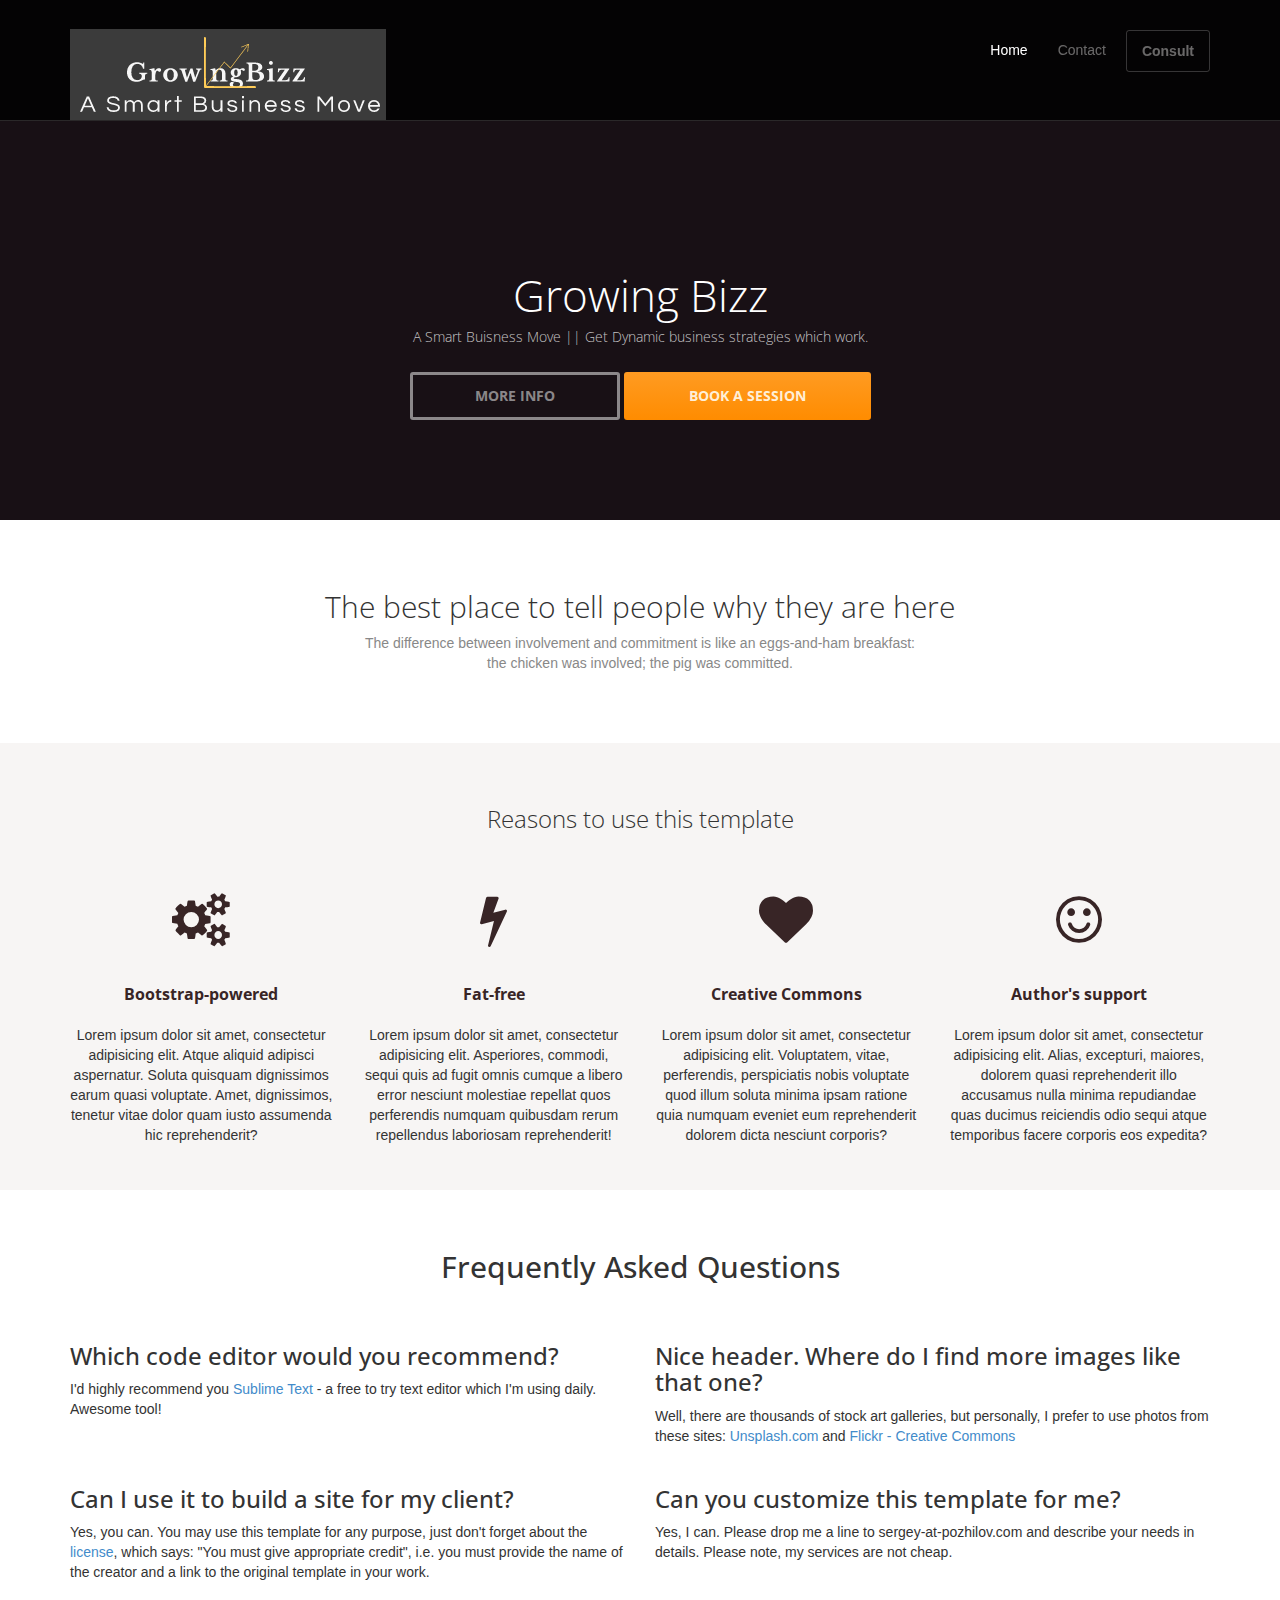
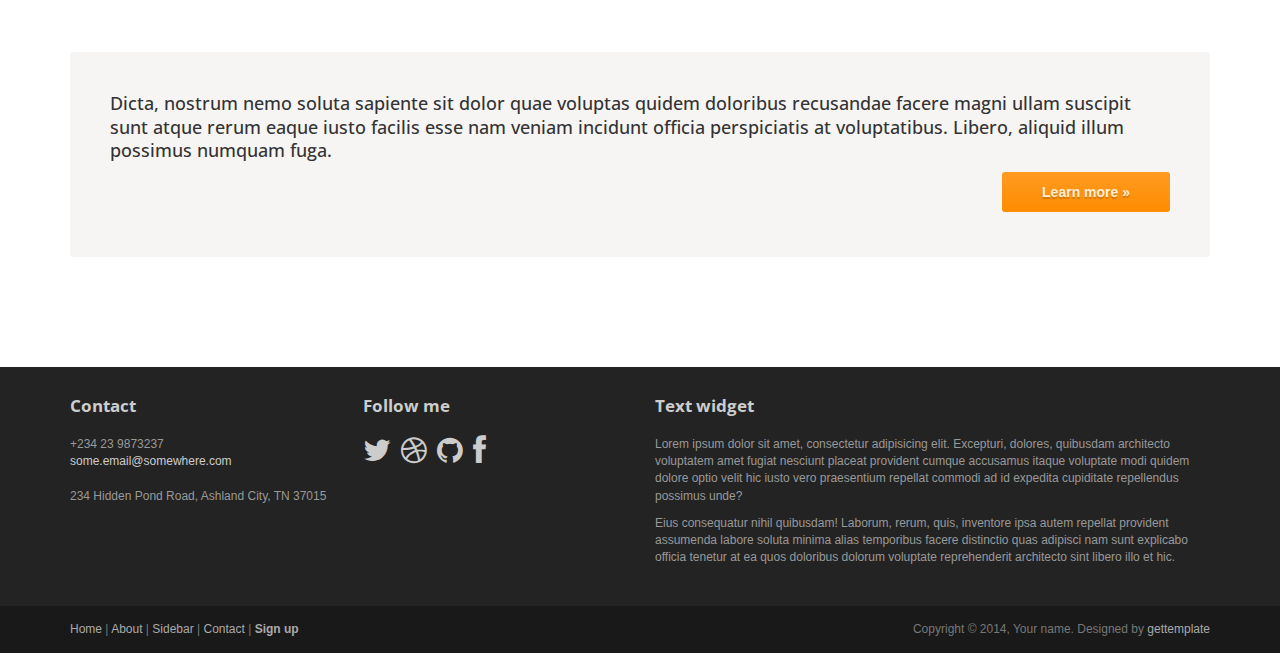
==== index.html @ 844bed7e "Update index.html" ====
<!DOCTYPE html>
<html lang="en">
<head>
	<meta http-equiv="Content-Type" content="text/html; charset=UTF-8" />
<meta name="viewport" content="width=device-width, initial-scale=1.0">
        <meta name="description" content="GrowingBizz is a dynamic developer of Business strategies
which work. Thoughtful integrated marketing and
communication are keys for sustainable business development.
Together with customers, we create a profitable business
based on competencies. We challenge companies to evolve
their strategy based on core values and adapt the new world
without letting loose the old one. We make companies more
flexible and we look for Blue Oceans.">
        <meta name="keywords" content="Supply chain management Kenya,
Product development Nairobi,
Change management Africa,
Business strategy Professionals,
 Marketing Strategy in Capetown,
Business Coaching Consultants ,
Business Communication Professionals,
Interim management Strategies,
Business development teams in Africa,
Organisation development in South Africa,
Mission and Vision development,">
        <meta name="author" content="CaptainTeknics Inc">
        <link rel="icon" href="images/favicon.png"/>

<title>GrowingBizz || Business Development and Change Management</title>
	
	<link rel="stylesheet" media="screen" href="http://fonts.googleapis.com/css?family=Open+Sans:300,400,700">
	<link rel="stylesheet" href="assets/css/bootstrap.min.css">
	<link rel="stylesheet" href="assets/css/font-awesome.min.css">

	<!-- Custom styles for our template -->
	<link rel="stylesheet" href="assets/css/bootstrap-theme.css" media="screen" >
	<link rel="stylesheet" href="assets/css/main.css">

	<!-- HTML5 shim and Respond.js IE8 support of HTML5 elements and media queries -->
	<!--[if lt IE 9]>
	<script src="assets/js/html5shiv.js"></script>
	<script src="assets/js/respond.min.js"></script>
	<![endif]-->
</head>

<body class="home">
	<!-- Fixed navbar -->
	<div class="navbar navbar-inverse navbar-fixed-top headroom" >
		<div class="container">
			<div class="navbar-header">
				<!-- Button for smallest screens -->
				<button type="button" class="navbar-toggle" data-toggle="collapse" data-target=".navbar-collapse"><span class="icon-bar"></span> <span class="icon-bar"></span> <span class="icon-bar"></span> </button>
				<a class="navbar-brand" href="index.html"><img src="assets/images/logo.png" alt="Progressus HTML5 template"></a>
			</div>
			<div class="navbar-collapse collapse">
				<ul class="nav navbar-nav pull-right">
					<li class="active"><a href="#">Home</a></li>
					
					<li><a href="https://api.whatsapp.com/send?phone=254715560734&text=I%27m%20interested%20in%20your%20Business%20Developement%20Services%20-Regards%20Entrepreneur" target="_blank">Contact</a></li>
					<li><a class="btn" href="https://forms.gle/6HQepUvdvnq4Joo47" target="_blank">Consult</a></li>
				</ul>
			</div><!--/.nav-collapse -->
		</div>
	</div> 
	<!-- /.navbar -->

	<!-- Header -->
	<header id="head">
		<div class="container">
			<div class="row">
				<h1 class="lead">Growing Bizz</h1>
				<p class="tagline">A Smart Buisness Move || Get Dynamic business strategies
which work.</p>
				<p><a  id="about" class="btn btn-default btn-lg" role="button">MORE INFO</a> <a class="btn btn-action btn-lg" role="button" href="https://api.whatsapp.com/send?phone=254715560734&text=I%27m%20interested%20in%20your%20Business%20Developement%20Services%20-Regards%20Entrepreneur" target="_blank">BOOK A SESSION</a></p>
			</div>
		</div>
	</header>
	<!-- /Header -->

	<!-- Intro -->
	<div class="container text-center">
		<br> <br>
		<h2 class="thin">The best place to tell people why they are here</h2>
		<p class="text-muted">
			The difference between involvement and commitment is like an eggs-and-ham breakfast:<br> 
			the chicken was involved; the pig was committed.
		</p>
	</div>
	<!-- /Intro-->
		
	<!-- Highlights - jumbotron -->
	<div class="jumbotron top-space">
		<div class="container">
			
			<h3 class="text-center thin">Reasons to use this template</h3>
			
			<div class="row">
				<div class="col-md-3 col-sm-6 highlight">
					<div class="h-caption"><h4><i class="fa fa-cogs fa-5"></i>Bootstrap-powered</h4></div>
					<div class="h-body text-center">
						<p>Lorem ipsum dolor sit amet, consectetur adipisicing elit. Atque aliquid adipisci aspernatur. Soluta quisquam dignissimos earum quasi voluptate. Amet, dignissimos, tenetur vitae dolor quam iusto assumenda hic reprehenderit?</p>
					</div>
				</div>
				<div class="col-md-3 col-sm-6 highlight">
					<div class="h-caption"><h4><i class="fa fa-flash fa-5"></i>Fat-free</h4></div>
					<div class="h-body text-center">
						<p>Lorem ipsum dolor sit amet, consectetur adipisicing elit. Asperiores, commodi, sequi quis ad fugit omnis cumque a libero error nesciunt molestiae repellat quos perferendis numquam quibusdam rerum repellendus laboriosam reprehenderit! </p>
					</div>
				</div>
				<div class="col-md-3 col-sm-6 highlight">
					<div class="h-caption"><h4><i class="fa fa-heart fa-5"></i>Creative Commons</h4></div>
					<div class="h-body text-center">
						<p>Lorem ipsum dolor sit amet, consectetur adipisicing elit. Voluptatem, vitae, perferendis, perspiciatis nobis voluptate quod illum soluta minima ipsam ratione quia numquam eveniet eum reprehenderit dolorem dicta nesciunt corporis?</p>
					</div>
				</div>
				<div class="col-md-3 col-sm-6 highlight">
					<div class="h-caption"><h4><i class="fa fa-smile-o fa-5"></i>Author's support</h4></div>
					<div class="h-body text-center">
						<p>Lorem ipsum dolor sit amet, consectetur adipisicing elit. Alias, excepturi, maiores, dolorem quasi reprehenderit illo accusamus nulla minima repudiandae quas ducimus reiciendis odio sequi atque temporibus facere corporis eos expedita? </p>
					</div>
				</div>
			</div> <!-- /row  -->
		
		</div>
	</div>
	<!-- /Highlights -->

	<!-- container -->
	<div class="container">

		<h2 class="text-center top-space">Frequently Asked Questions</h2>
		<br>

		<div class="row">
			<div class="col-sm-6">
				<h3>Which code editor would you recommend?</h3>
				<p>I'd highly recommend you <a href="http://www.sublimetext.com/">Sublime Text</a> - a free to try text editor which I'm using daily. Awesome tool!</p>
			</div>
			<div class="col-sm-6">
				<h3>Nice header. Where do I find more images like that one?</h3>
				<p>
					Well, there are thousands of stock art galleries, but personally, 
					I prefer to use photos from these sites: <a href="http://unsplash.com">Unsplash.com</a> 
					and <a href="http://www.flickr.com/creativecommons/by-2.0/tags/">Flickr - Creative Commons</a></p>
			</div>
		</div> <!-- /row -->

		<div class="row">
			<div class="col-sm-6">
				<h3>Can I use it to build a site for my client?</h3>
				<p>
					Yes, you can. You may use this template for any purpose, just don't forget about the <a href="http://creativecommons.org/licenses/by/3.0/">license</a>, 
					which says: "You must give appropriate credit", i.e. you must provide the name of the creator and a link to the original template in your work. 
				</p>
			</div>
			<div class="col-sm-6">
				<h3>Can you customize this template for me?</h3>
				<p>Yes, I can. Please drop me a line to sergey-at-pozhilov.com and describe your needs in details. Please note, my services are not cheap.</p>
			</div>
		</div> <!-- /row -->

		<div class="jumbotron top-space">
			<h4>Dicta, nostrum nemo soluta sapiente sit dolor quae voluptas quidem doloribus recusandae facere magni ullam suscipit sunt atque rerum eaque iusto facilis esse nam veniam incidunt officia perspiciatis at voluptatibus. Libero, aliquid illum possimus numquam fuga.</h4>
     		<p class="text-right"><a class="btn btn-primary btn-large">Learn more »</a></p>
  		</div>

</div>	<!-- /container -->
	
	<!-- Social links. @TODO: replace by link/instructions in template -->
	<section id="social">
		<div class="container">
			<div class="wrapper clearfix">
				<!-- AddThis Button BEGIN -->
				<div class="addthis_toolbox addthis_default_style">
				<a class="addthis_button_facebook_like" fb:like:layout="button_count"></a>
				<a class="addthis_button_tweet"></a>
				<a class="addthis_button_linkedin_counter"></a>
				<a class="addthis_button_google_plusone" g:plusone:size="medium"></a>
				</div>
				<!-- AddThis Button END -->
			</div>
		</div>
	</section>
	<!-- /social links -->


	<footer id="footer" class="top-space">

		<div class="footer1">
			<div class="container">
				<div class="row">
					
					<div class="col-md-3 widget">
						<h3 class="widget-title">Contact</h3>
						<div class="widget-body">
							<p>+234 23 9873237<br>
								<a href="mailto:#">some.email@somewhere.com</a><br>
								<br>
								234 Hidden Pond Road, Ashland City, TN 37015
							</p>	
						</div>
					</div>

					<div class="col-md-3 widget">
						<h3 class="widget-title">Follow me</h3>
						<div class="widget-body">
							<p class="follow-me-icons">
								<a href=""><i class="fa fa-twitter fa-2"></i></a>
								<a href=""><i class="fa fa-dribbble fa-2"></i></a>
								<a href=""><i class="fa fa-github fa-2"></i></a>
								<a href=""><i class="fa fa-facebook fa-2"></i></a>
							</p>	
						</div>
					</div>

					<div class="col-md-6 widget">
						<h3 class="widget-title">Text widget</h3>
						<div class="widget-body">
							<p>Lorem ipsum dolor sit amet, consectetur adipisicing elit. Excepturi, dolores, quibusdam architecto voluptatem amet fugiat nesciunt placeat provident cumque accusamus itaque voluptate modi quidem dolore optio velit hic iusto vero praesentium repellat commodi ad id expedita cupiditate repellendus possimus unde?</p>
							<p>Eius consequatur nihil quibusdam! Laborum, rerum, quis, inventore ipsa autem repellat provident assumenda labore soluta minima alias temporibus facere distinctio quas adipisci nam sunt explicabo officia tenetur at ea quos doloribus dolorum voluptate reprehenderit architecto sint libero illo et hic.</p>
						</div>
					</div>

				</div> <!-- /row of widgets -->
			</div>
		</div>

		<div class="footer2">
			<div class="container">
				<div class="row">
					
					<div class="col-md-6 widget">
						<div class="widget-body">
							<p class="simplenav">
								<a href="#">Home</a> | 
								<a href="about.html">About</a> |
								<a href="sidebar-right.html">Sidebar</a> |
								<a href="contact.html">Contact</a> |
								<b><a href="signup.html">Sign up</a></b>
							</p>
						</div>
					</div>

					<div class="col-md-6 widget">
						<div class="widget-body">
							<p class="text-right">
								Copyright &copy; 2014, Your name. Designed by <a href="http://gettemplate.com/" rel="designer">gettemplate</a> 
							</p>
						</div>
					</div>

				</div> <!-- /row of widgets -->
			</div>
		</div>

	</footer>	
		




	<!-- JavaScript libs are placed at the end of the document so the pages load faster -->
	<script src="http://ajax.googleapis.com/ajax/libs/jquery/1.10.2/jquery.min.js"></script>
	<script src="http://netdna.bootstrapcdn.com/bootstrap/3.0.0/js/bootstrap.min.js"></script>
	<script src="assets/js/headroom.min.js"></script>
	<script src="assets/js/jQuery.headroom.min.js"></script>
	<script src="assets/js/template.js"></script>
</body>
</html>
---- assets/css/main.css ----
/* Header */
#head { background:#181015 url( ../images/bg_header.jpg) no-repeat; background-size: cover; min-height:520px; text-align: center; padding-top:240px; color:white; font-family:"Open sans", Helvetica, Arial; font-weight:300; }
#head.secondary { height:100px; min-height: 100px; padding-top:0px; }
	#head .lead { font-family:"Open sans", Helvetica, Arial; font-size:44px; margin-bottom:6px; color:white; line-height:1.15em; } 
	#head .tagline { color:rgba(255,255,255,0.75); margin-bottom:25px; }
		#head .tagline a { color:#fff; } 
	#head .btn { margin-bottom:10px;}
	#head .btn-default { text-shadow: none; background:transparent; color:rgba(255,255,255,.5); -webkit-box-shadow:inset 0px 0px 0px 3px rgba(255,255,255,.5); -moz-box-shadow:inset 0px 0px 0px 3px rgba(255,255,255,.5); box-shadow:inset 0px 0px 0px 3px rgba(255,255,255,.5); background: transparent; }
		#head .btn-default:hover,
		#head .btn-default:focus { color:rgba(255,255,255,.8); -webkit-box-shadow:inset 0px 0px 0px 3px rgba(255,255,255,.8); -moz-box-shadow:inset 0px 0px 0px 3px rgba(255,255,255,.8); box-shadow:inset 0px 0px 0px 3px rgba(255,255,255,.8); background: transparent; }
		#head .btn-default:active, 
		#head .btn-default.active { color:#fff; -webkit-box-shadow:inset 0px 0px 0px 3px #fff; -moz-box-shadow:inset 0px 0px 0px 3px #fff; box-shadow:inset 0px 0px 0px 3px #fff; background: transparent; }

@media (max-width: 767px) {
	#head { min-height:420px; padding-top:160px; }
	#head .lead { font-size: 34px; }
}


/* Autohide navbar */
.slideUp { top:-100px; }
.headroom { -webkit-transition: all 0.4s ease-out; -moz-transition: all 0.4s ease-out; -o-transition: all 0.4s ease-out; transition: all 0.4s ease-out; }


/* Highlights (in jumbotron in most cases) */
.highlight { margin-top:40px; }
	.h-caption { text-align: center; } 
	.h-caption i { display:block; font-size: 54px; color:#382526; margin-bottom:36px; }
	.h-caption h4 { color:#382526; font-size: 16px; font-weight: bold; margin-bottom:20px; }
	.h-body { }


/* Typography */
h1, h2, h3, h4, h5, h6 { font-family:"Open sans", Helvetica, Arial; }
h1, .h1, h2, .h2, h3, .h3 { margin-top:30px; } 
blockquote { font-style: italic; font-family: Georgia; color:#999; margin:30px 0 30px; }
label { color: #777; }
.thin { font-weight:300; }
.page-title { margin-top:20px; font-weight:300; }
.text-muted { color:#888; }
.breadcrumb { background:none; padding:0; margin:30px 0 0px 0; }
ul.list-spaces li{ margin-bottom:10px; }

/* Helpers */
.container-full { margin: 0 auto; width: 100%; }
.top-space { margin-top: 60px; }
.top-margin { margin-top:20px; }

img { max-width:100%; }
img.pull-right { margin-left: 10px; }
img.pull-left { margin-right: 10px; }
#map { width:100%; height:280px; }
#social { margin-top:50px; margin-bottom:50px; }
	#social .wrapper { width:340px; margin:0 auto; }

/* Main content block */
.maincontent { }

/* Sidebars */
.sidebar { padding-top:36px; padding-bottom:30px; }
	.sidebar .widget { margin-bottom:20px; }
	.sidebar h1, .sidebar .h1, .sidebar h2, .sidebar .h2, .sidebar h3, .sidebar .h3 { margin-top:20px; } 

/* Footer */
.footer1 { background: #232323; padding: 30px 0 0 0; font-size: 12px; color: #999; }
	.footer1 a { color: #ccc; }
		.footer1 a:hover {color: #fff; }
	.footer1 .widget { margin-bottom:30px; }		
	.footer1 .widget-title { font-size: 17px; font-weight: bold; color: #ccc; margin: 0 0 20px; }
	.footer1 .entry-meta { border-top: 1px solid #ccc; border-bottom: 1px solid #ccc; margin: 0 0 35px 0; padding: 2px 0; color: #888888; font-size: 12px; font-size: 0.75rem; }
		.footer1 .entry-meta a { color: #333333; }
		.footer1 .entry-meta .meta-in { border-top: 1px solid #ccc; border-bottom: 1px solid #ccc; padding: 10px 0; }
	.follow-me-icons { font-size:30px; }		
		.follow-me-icons i { float:left; margin:0 10px 0 0; }		

.footer2 { background: #191919; padding: 15px 0; color: #777; font-size: 12px; }
	.footer2 a { color: #aaa; }
		.footer2 a:hover { color: #fff; }
		.footer2 p { margin: 0; }

	.widget-simplenav { margin-left:-5px; }		
	.widget-simplenav a{ margin:0 5px; }
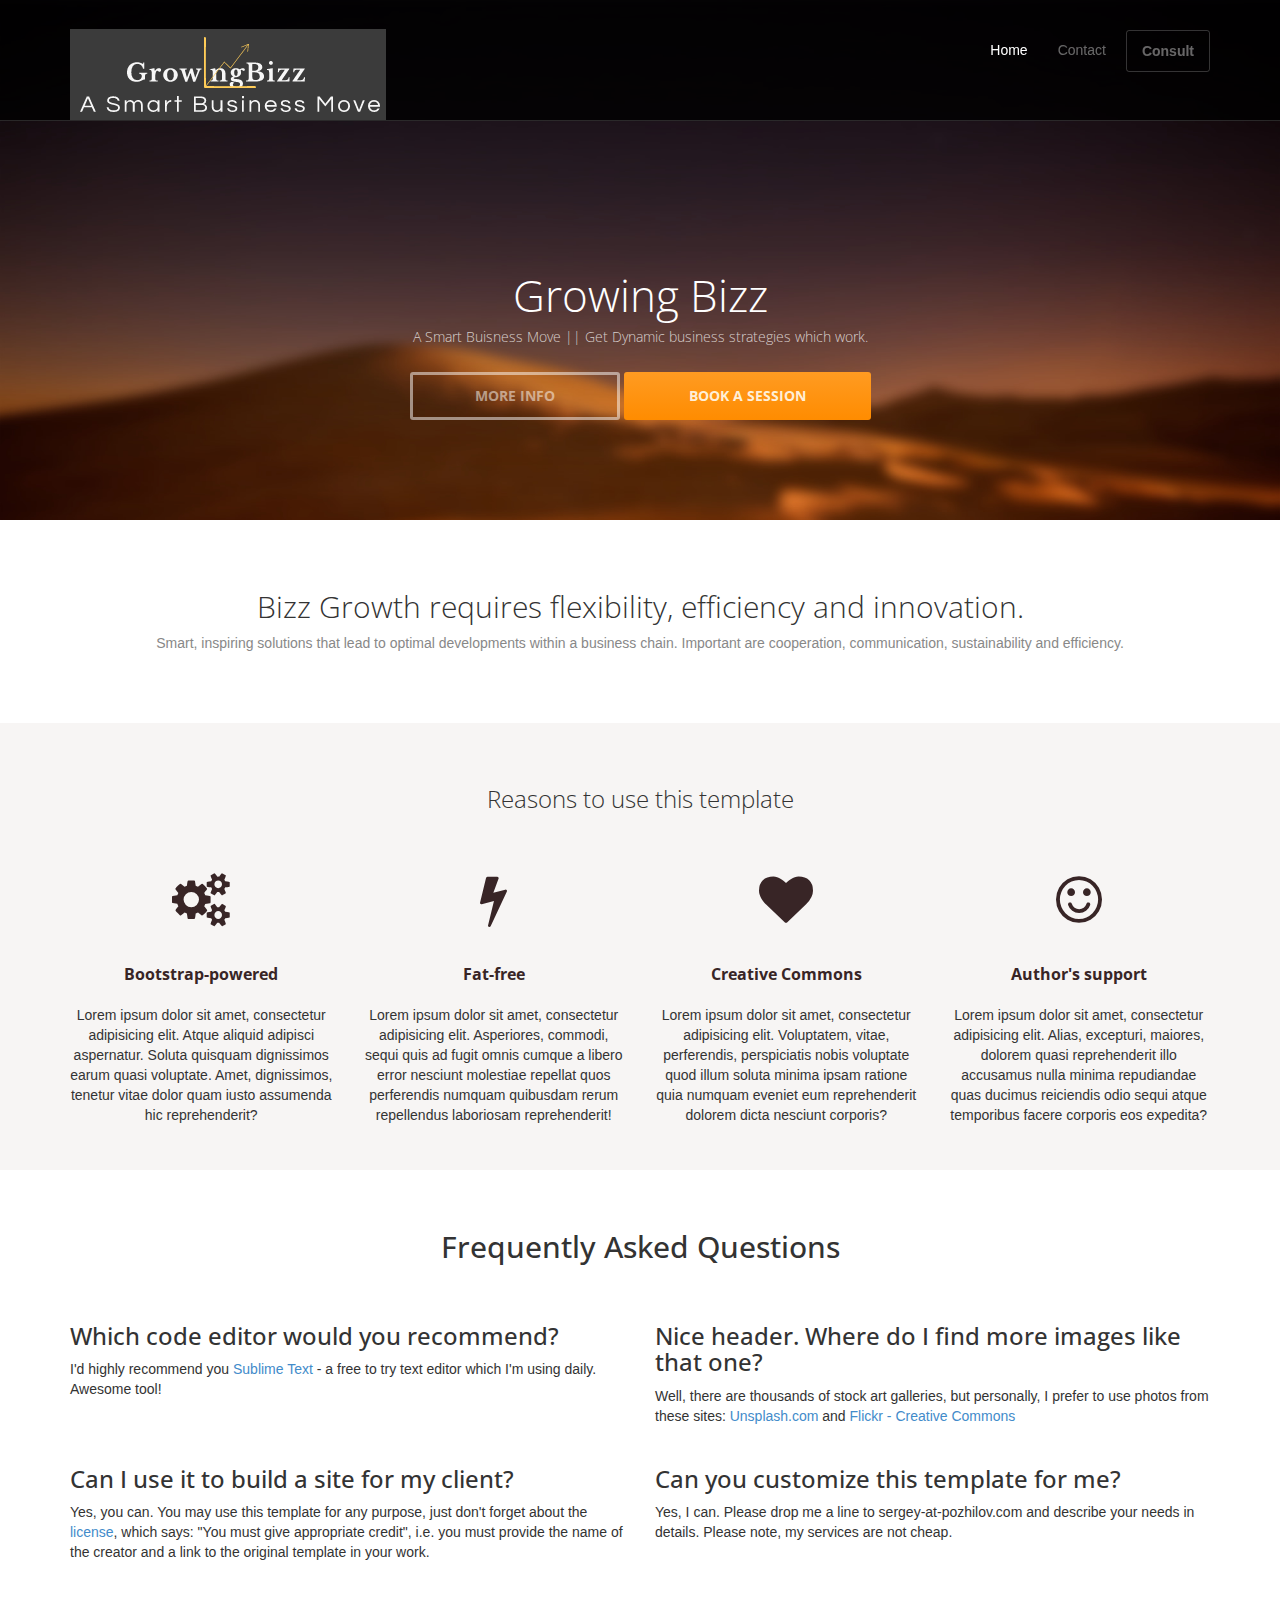
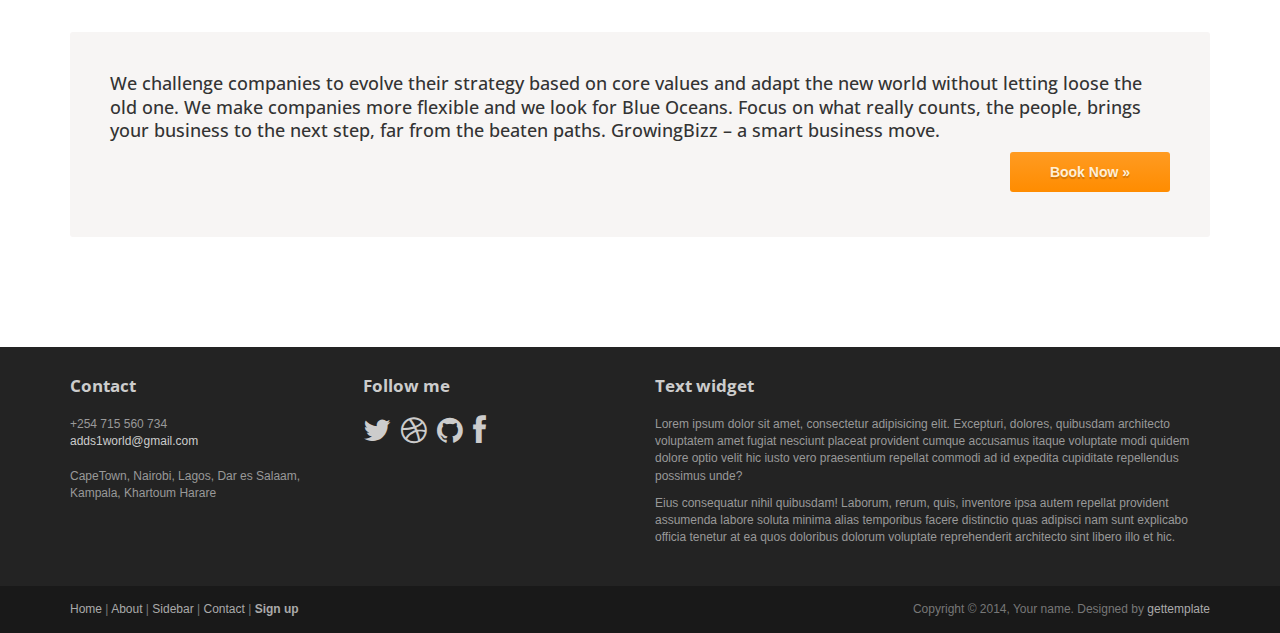
==== commit b590c2b5: "sdsddgsgdg" ====
--- a/index.html
+++ b/index.html
@@ -79,10 +79,12 @@
 	<!-- Intro -->
 	<div class="container text-center">
 		<br> <br>
-		<h2 class="thin">The best place to tell people why they are here</h2>
+		<h2 class="thin">Bizz Growth requires flexibility, efficiency and innovation.</h2>
 		<p class="text-muted">
-			The difference between involvement and commitment is like an eggs-and-ham breakfast:<br> 
-			the chicken was involved; the pig was committed.
+			
+Smart, inspiring solutions that lead to optimal developments
+within a business chain. Important are cooperation, communication,
+sustainability and efficiency.
 		</p>
 	</div>
 	<!-- /Intro-->
@@ -159,8 +161,16 @@
 		</div> <!-- /row -->
 
 		<div class="jumbotron top-space">
-			<h4>Dicta, nostrum nemo soluta sapiente sit dolor quae voluptas quidem doloribus recusandae facere magni ullam suscipit sunt atque rerum eaque iusto facilis esse nam veniam incidunt officia perspiciatis at voluptatibus. Libero, aliquid illum possimus numquam fuga.</h4>
-     		<p class="text-right"><a class="btn btn-primary btn-large">Learn more »</a></p>
+			<h4>We challenge companies to evolve
+their strategy based on core values and adapt the new world
+without letting loose the old one. We make companies more
+flexible and we look for Blue Oceans.
+
+Focus on what really counts, the people, brings your business
+to the next step, far from the beaten paths.
+
+GrowingBizz – a smart business move.</h4>
+     		<p class="text-right"><a class="btn btn-primary btn-large" href="https://api.whatsapp.com/send?phone=254715560734&text=I%27m%20interested%20in%20your%20Business%20Developement%20Services%20-Regards%20Entrepreneur" target="_blank">Book Now »</a></p>
   		</div>
 
 </div>	<!-- /container -->
@@ -192,10 +202,15 @@
 					<div class="col-md-3 widget">
 						<h3 class="widget-title">Contact</h3>
 						<div class="widget-body">
-							<p>+234 23 9873237<br>
-								<a href="mailto:#">some.email@somewhere.com</a><br>
+							<p>+254 715 560 734<br>
+								<a href="mailto:#">adds1world@gmail.com</a><br>
 								<br>
-								234 Hidden Pond Road, Ashland City, TN 37015
+								CapeTown,
+Nairobi,
+Lagos,
+Dar es Salaam,
+Kampala,
+Khartoum Harare
 							</p>	
 						</div>
 					</div>
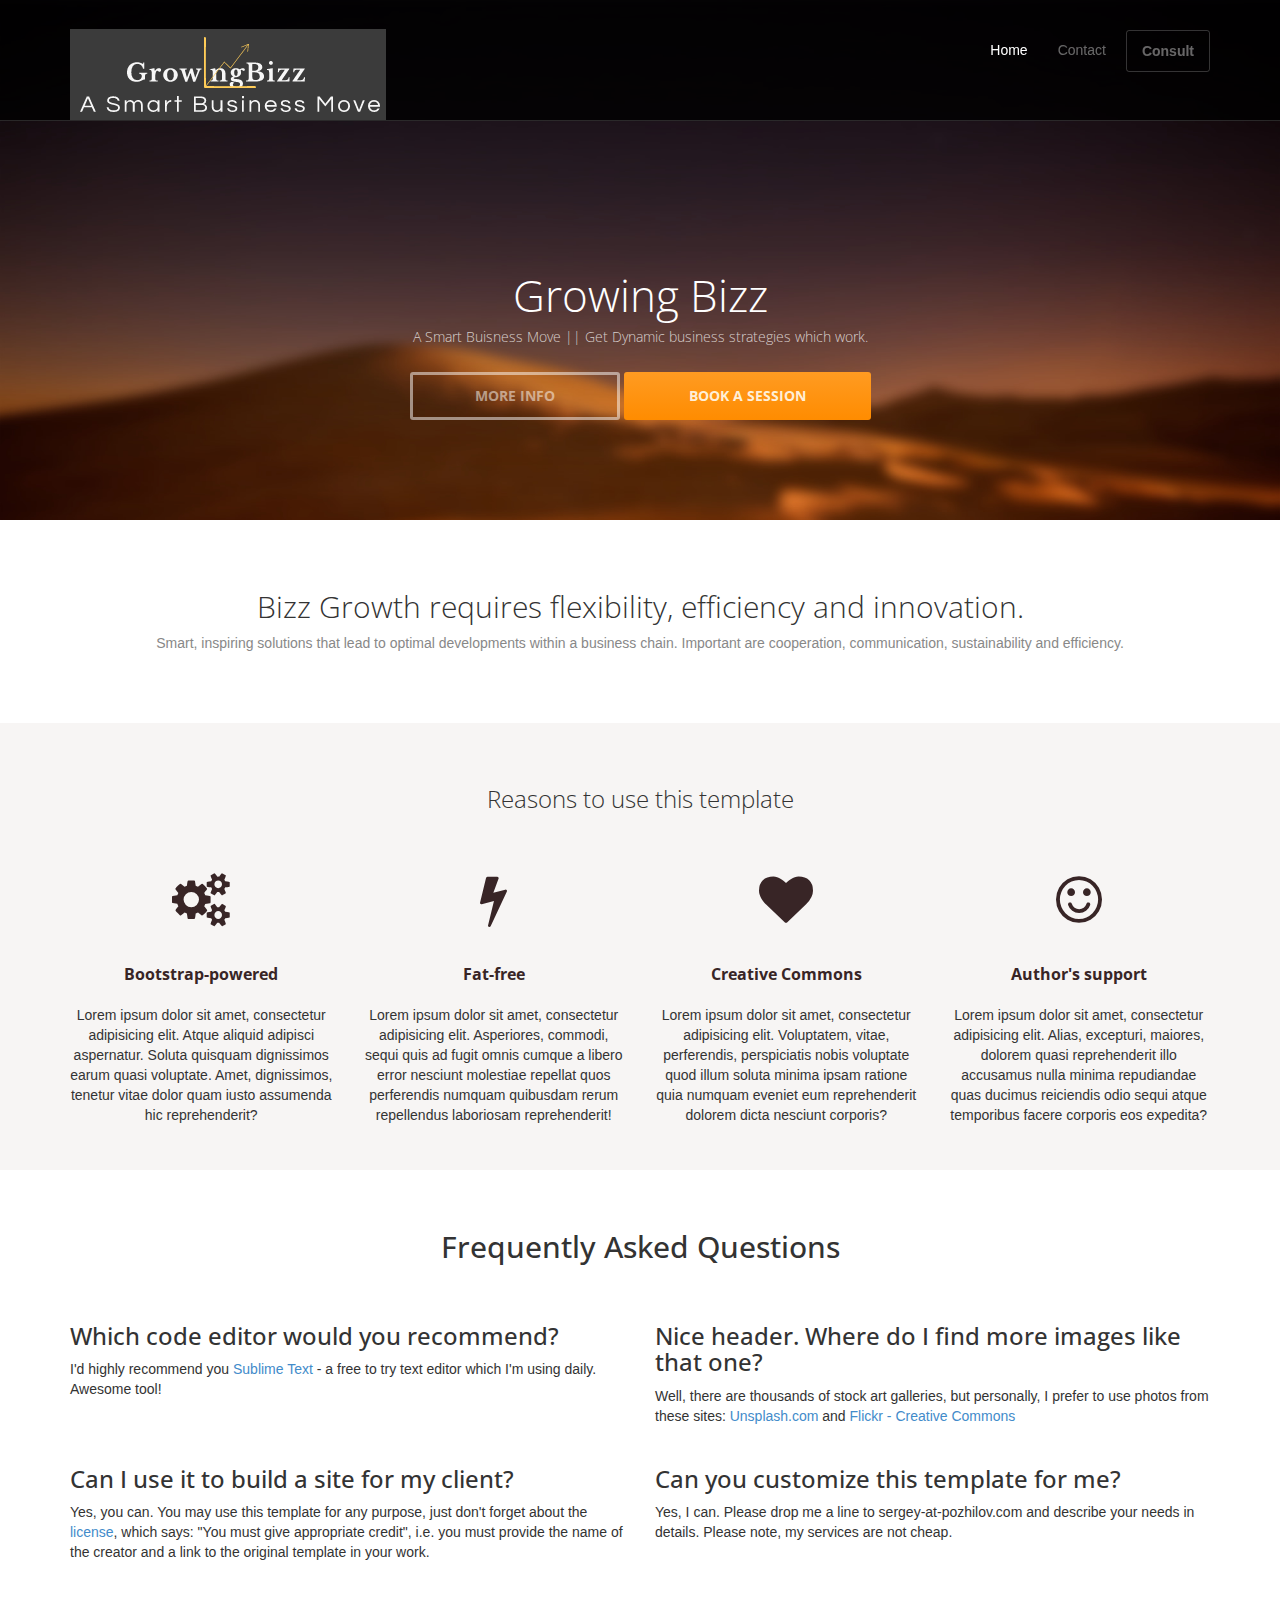
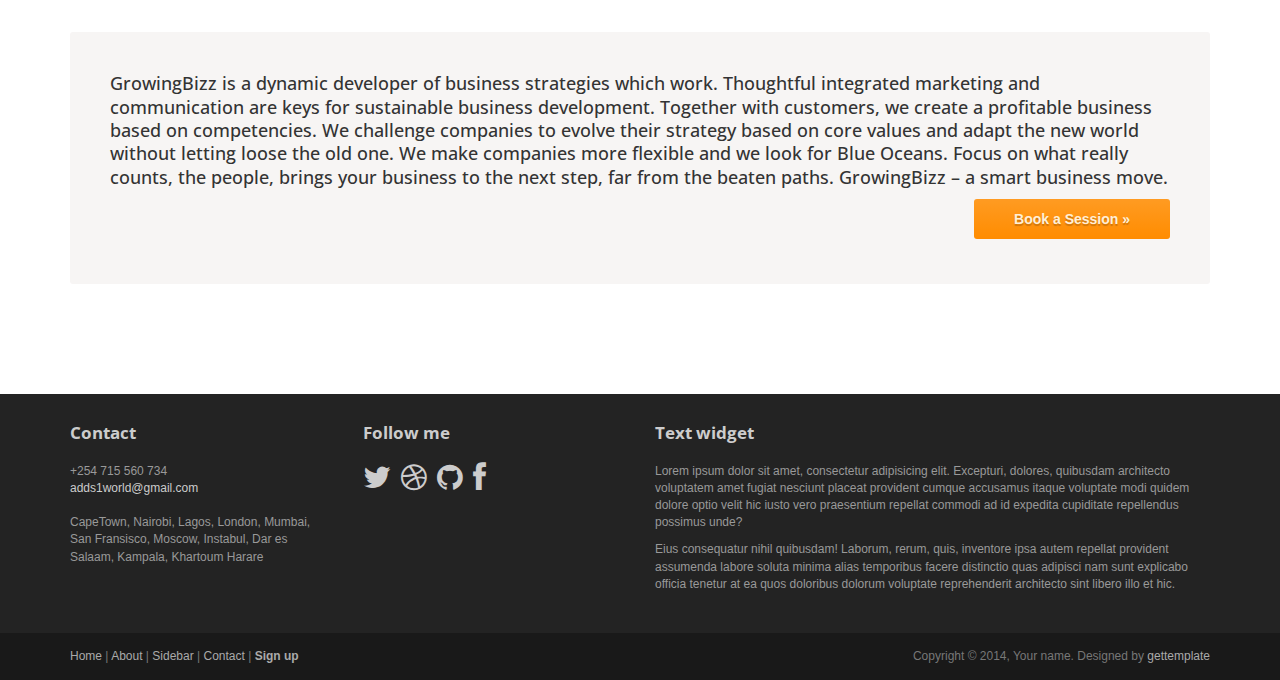
==== commit 60764529: "Update index.html" ====
--- a/index.html
+++ b/index.html
@@ -161,7 +161,11 @@
 		</div> <!-- /row -->
 
 		<div class="jumbotron top-space">
-			<h4>We challenge companies to evolve
+			<h4>GrowingBizz is a dynamic developer of business strategies
+which work. Thoughtful integrated marketing and
+communication are keys for sustainable business development.
+Together with customers, we create a profitable business
+based on competencies. We challenge companies to evolve
 their strategy based on core values and adapt the new world
 without letting loose the old one. We make companies more
 flexible and we look for Blue Oceans.
@@ -170,7 +174,7 @@
 to the next step, far from the beaten paths.
 
 GrowingBizz – a smart business move.</h4>
-     		<p class="text-right"><a class="btn btn-primary btn-large" href="https://api.whatsapp.com/send?phone=254715560734&text=I%27m%20interested%20in%20your%20Business%20Developement%20Services%20-Regards%20Entrepreneur" target="_blank">Book Now »</a></p>
+     		<p class="text-right"><a class="btn btn-primary btn-large" href="https://api.whatsapp.com/send?phone=254715560734&text=I%27m%20interested%20in%20your%20Business%20Developement%20Services%20-Regards%20Entrepreneur" target="_blank">Book a Session »</a></p>
   		</div>
 
 </div>	<!-- /container -->
@@ -207,7 +211,7 @@
 								<br>
 								CapeTown,
 Nairobi,
-Lagos,
+Lagos, London, Mumbai, San Fransisco, Moscow, Instabul,
 Dar es Salaam,
 Kampala,
 Khartoum Harare
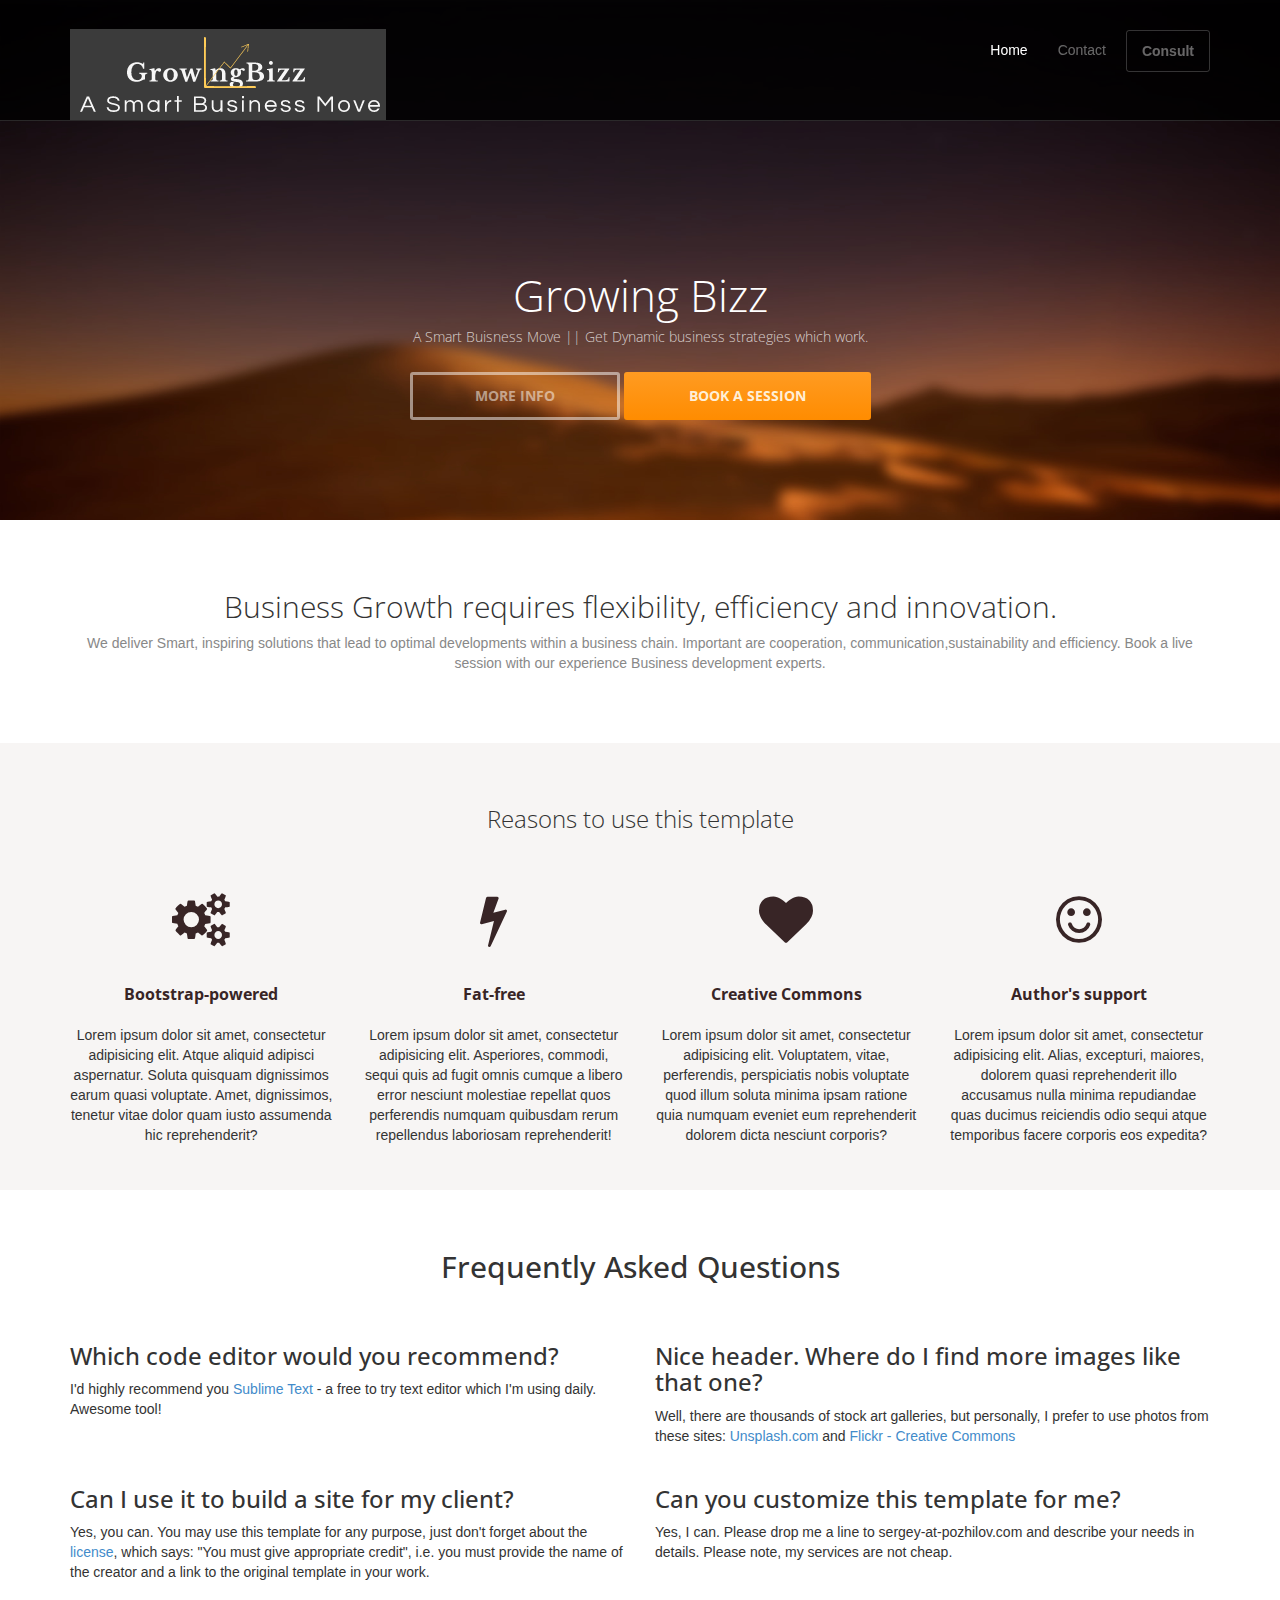
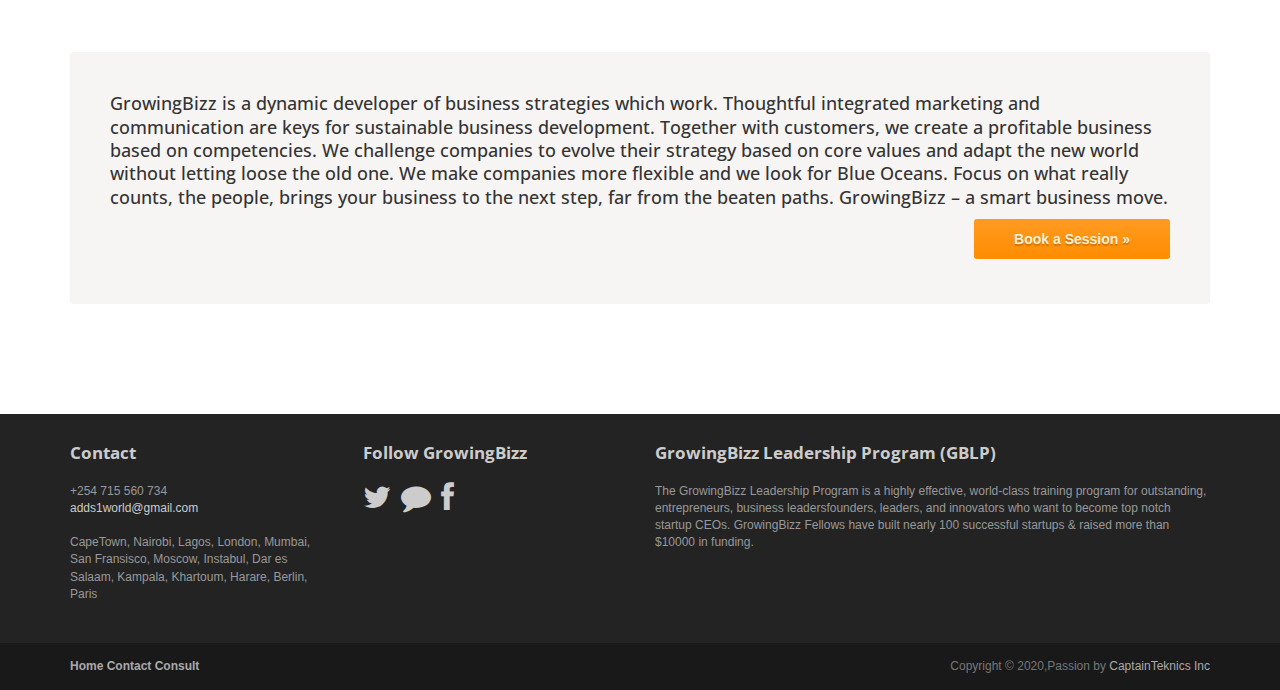
==== commit e547da8e: "Update index.html" ====
--- a/index.html
+++ b/index.html
@@ -79,12 +79,10 @@
 	<!-- Intro -->
 	<div class="container text-center">
 		<br> <br>
-		<h2 class="thin">Bizz Growth requires flexibility, efficiency and innovation.</h2>
+		<h2 class="thin">Business Growth requires flexibility, efficiency and innovation.</h2>
 		<p class="text-muted">
 			
-Smart, inspiring solutions that lead to optimal developments
-within a business chain. Important are cooperation, communication,
-sustainability and efficiency.
+We deliver Smart, inspiring solutions that lead to optimal developments within a business chain. Important are cooperation, communication,sustainability and efficiency. Book a live session with our experience Business development experts. 
 		</p>
 	</div>
 	<!-- /Intro-->
@@ -207,35 +205,34 @@
 						<h3 class="widget-title">Contact</h3>
 						<div class="widget-body">
 							<p>+254 715 560 734<br>
-								<a href="mailto:#">adds1world@gmail.com</a><br>
+								<a href="mailto:adds1world@gmail.com?subject='GrowingBizz Training'">adds1world@gmail.com</a><br>
 								<br>
 								CapeTown,
 Nairobi,
 Lagos, London, Mumbai, San Fransisco, Moscow, Instabul,
 Dar es Salaam,
 Kampala,
-Khartoum Harare
+Khartoum, Harare, Berlin, Paris
 							</p>	
 						</div>
 					</div>
 
 					<div class="col-md-3 widget">
-						<h3 class="widget-title">Follow me</h3>
+						<h3 class="widget-title">Follow GrowingBizz</h3>
 						<div class="widget-body">
 							<p class="follow-me-icons">
-								<a href=""><i class="fa fa-twitter fa-2"></i></a>
-								<a href=""><i class="fa fa-dribbble fa-2"></i></a>
-								<a href=""><i class="fa fa-github fa-2"></i></a>
-								<a href=""><i class="fa fa-facebook fa-2"></i></a>
+								<a href="https://twitter.com/CaptainTeknics"><i class="fa fa-twitter fa-2"></i></a>
+								<a href="https://api.whatsapp.com/send?phone=254715560734&text=I%27m%20interested%20in%20your%20Business%20Developement%20Services%20-Regards%20Entrepreneur"><i class="fa fa-comment fa-2"></i></a>
+								<!-- <a href="https://github.com/captainteknics"><i class="fa fa-github fa-2"></i></a> -->
+								<a href="https://www.facebook.com/captainwal.1"><i class="fa fa-facebook fa-2"></i></a>
 							</p>	
 						</div>
 					</div>
 
 					<div class="col-md-6 widget">
-						<h3 class="widget-title">Text widget</h3>
-						<div class="widget-body">
-							<p>Lorem ipsum dolor sit amet, consectetur adipisicing elit. Excepturi, dolores, quibusdam architecto voluptatem amet fugiat nesciunt placeat provident cumque accusamus itaque voluptate modi quidem dolore optio velit hic iusto vero praesentium repellat commodi ad id expedita cupiditate repellendus possimus unde?</p>
-							<p>Eius consequatur nihil quibusdam! Laborum, rerum, quis, inventore ipsa autem repellat provident assumenda labore soluta minima alias temporibus facere distinctio quas adipisci nam sunt explicabo officia tenetur at ea quos doloribus dolorum voluptate reprehenderit architecto sint libero illo et hic.</p>
+						<h3 class="widget-title">GrowingBizz Leadership Program (GBLP)</h3>
+						<div class="widget-body">
+							<p>The GrowingBizz Leadership Program is a highly effective, world-class training program for outstanding, entrepreneurs, business leadersfounders, leaders, and innovators who want to become top notch startup CEOs. GrowingBizz Fellows have built nearly 100 successful startups & raised more than $10000 in funding.</p>
 						</div>
 					</div>
 
@@ -250,11 +247,10 @@
 					<div class="col-md-6 widget">
 						<div class="widget-body">
 							<p class="simplenav">
-								<a href="#">Home</a> | 
-								<a href="about.html">About</a> |
-								<a href="sidebar-right.html">Sidebar</a> |
-								<a href="contact.html">Contact</a> |
-								<b><a href="signup.html">Sign up</a></b>
+								<b><a href="#">Home</a></b>
+                    
+                    <b><a href="https://api.whatsapp.com/send?phone=254715560734&text=I%27m%20interested%20in%20your%20Business%20Developement%20Services%20-Regards%20Entrepreneur" target="_blank">Contact</a></b>
+                  <b>  <a  href="https://forms.gle/6HQepUvdvnq4Joo47" target="_blank">Consult</a> </b>
 							</p>
 						</div>
 					</div>
@@ -262,7 +258,7 @@
 					<div class="col-md-6 widget">
 						<div class="widget-body">
 							<p class="text-right">
-								Copyright &copy; 2014, Your name. Designed by <a href="http://gettemplate.com/" rel="designer">gettemplate</a> 
+								Copyright &copy; 2020,Passion by <a href="http://haofinder.com/for-businesses" rel="designer">CaptainTeknics Inc</a> 
 							</p>
 						</div>
 					</div>
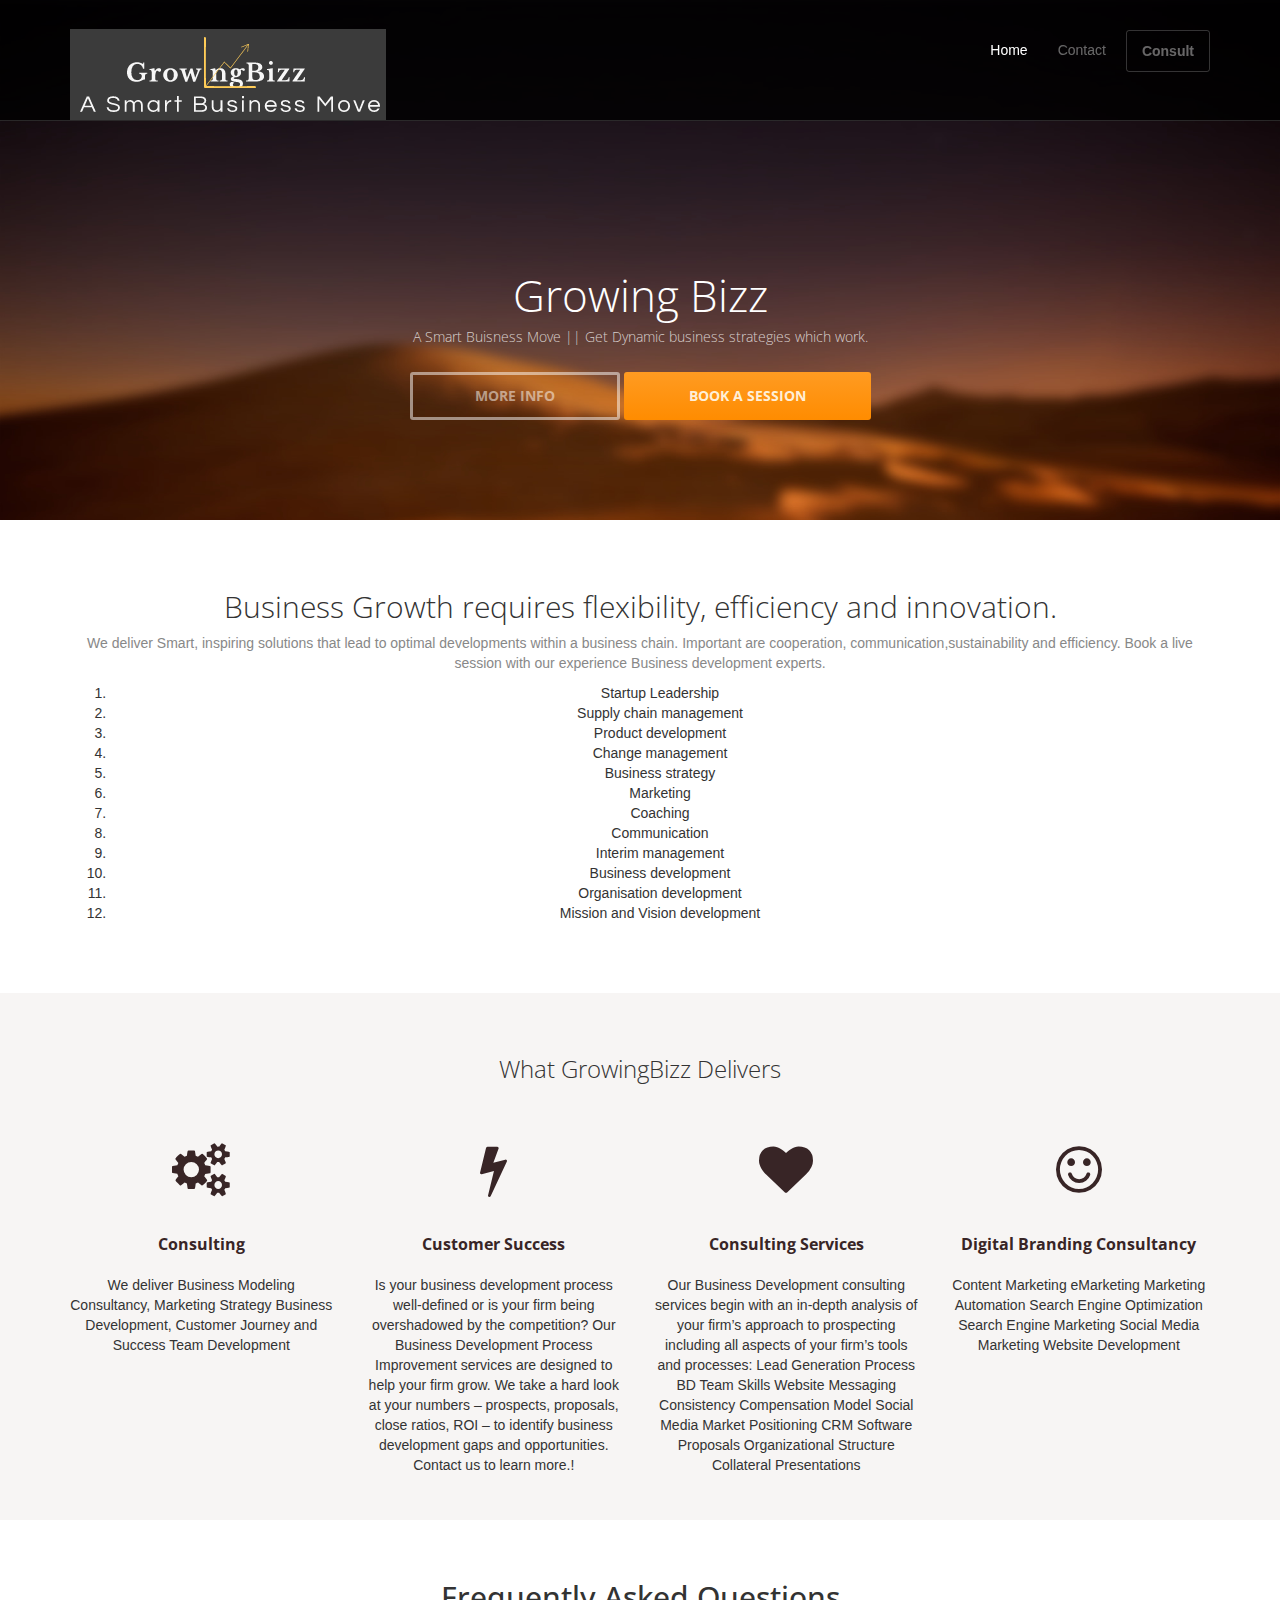
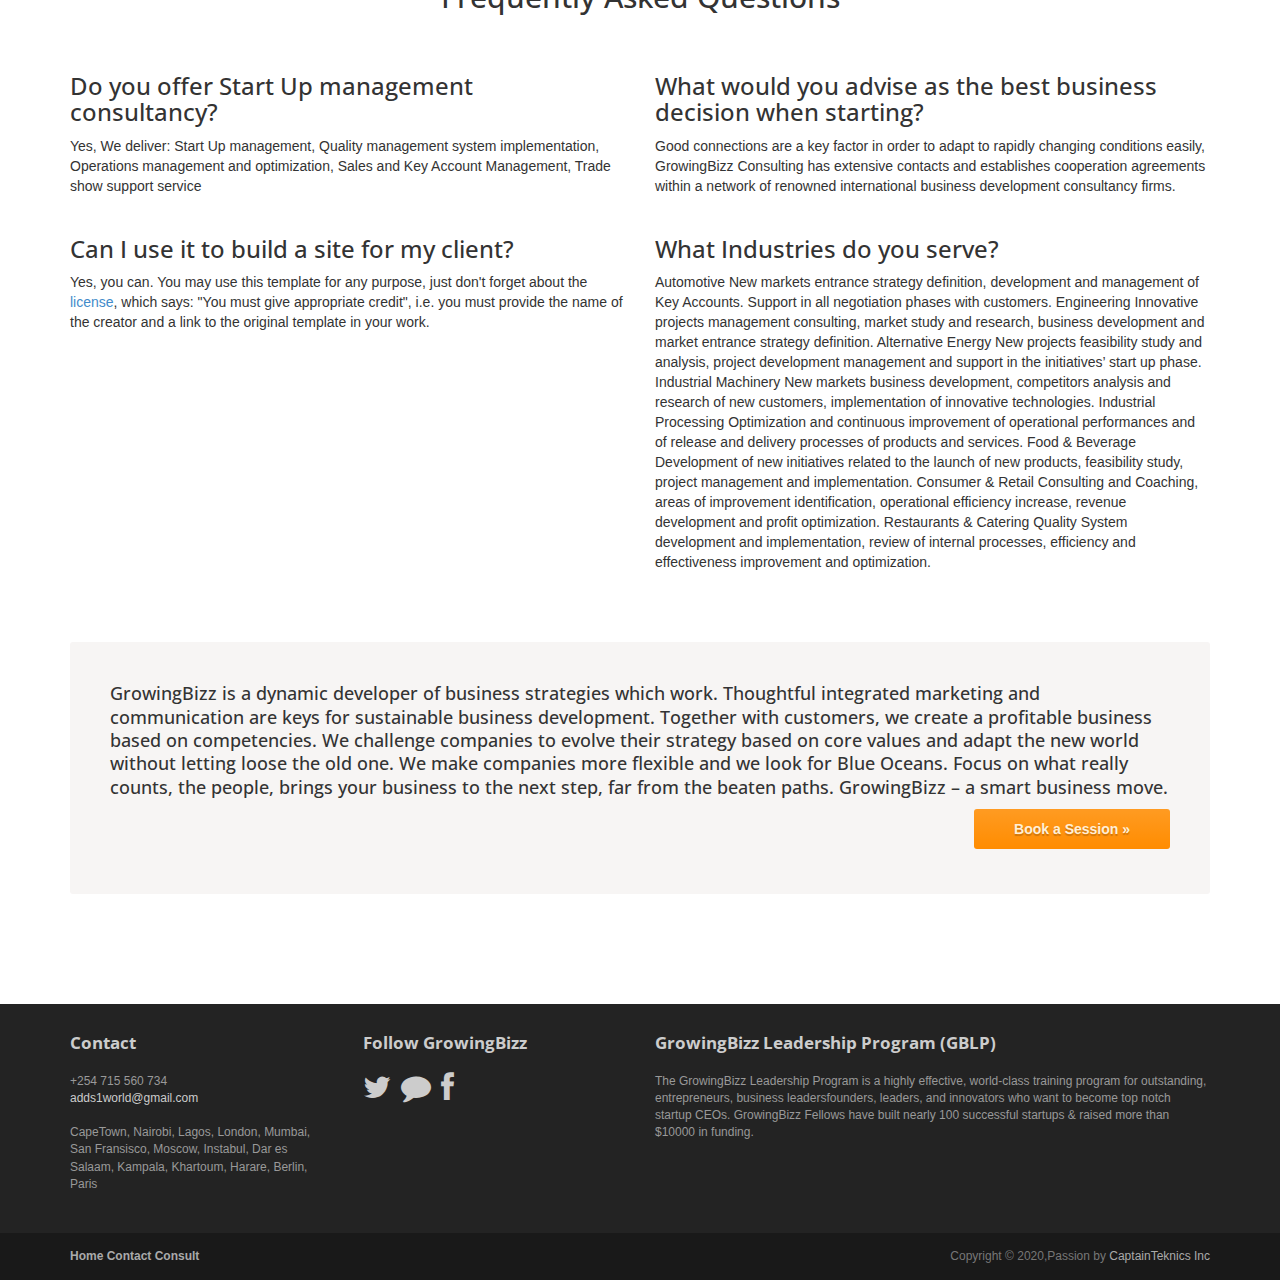
==== commit 635dd241: "Update index.html" ====
--- a/index.html
+++ b/index.html
@@ -70,19 +70,36 @@
 				<h1 class="lead">Growing Bizz</h1>
 				<p class="tagline">A Smart Buisness Move || Get Dynamic business strategies
 which work.</p>
-				<p><a  id="about" class="btn btn-default btn-lg" role="button">MORE INFO</a> <a class="btn btn-action btn-lg" role="button" href="https://api.whatsapp.com/send?phone=254715560734&text=I%27m%20interested%20in%20your%20Business%20Developement%20Services%20-Regards%20Entrepreneur" target="_blank">BOOK A SESSION</a></p>
+				<p><a  href="#about" class="btn btn-default btn-lg" role="button">MORE INFO</a> <a class="btn btn-action btn-lg" role="button" href="https://api.whatsapp.com/send?phone=254715560734&text=I%27m%20interested%20in%20your%20Business%20Developement%20Services%20-Regards%20Entrepreneur" target="_blank">BOOK A SESSION</a></p>
 			</div>
 		</div>
 	</header>
 	<!-- /Header -->
 
 	<!-- Intro -->
-	<div class="container text-center">
+	<div id="about" class="container text-center">
 		<br> <br>
 		<h2 class="thin">Business Growth requires flexibility, efficiency and innovation.</h2>
 		<p class="text-muted">
 			
-We deliver Smart, inspiring solutions that lead to optimal developments within a business chain. Important are cooperation, communication,sustainability and efficiency. Book a live session with our experience Business development experts. 
+We deliver Smart, inspiring solutions that lead to optimal developments within a business chain. Important are cooperation, communication,sustainability and efficiency. Book a live session with our experience Business development experts.
+
+<ol>
+ <li>Startup Leadership</li>   
+<li>Supply chain management</li>
+
+<li>Product development</li>
+<li>Change management</li>
+<li>Business strategy</li>
+<li>Marketing</li>
+<li>Coaching</li>
+<li>Communication</li>
+<li>Interim management</li>
+<li>Business development</li>
+<li>Organisation development</li>
+<li>Mission and Vision development</li>
+
+</ol> 
 		</p>
 	</div>
 	<!-- /Intro-->
@@ -91,31 +108,54 @@
 	<div class="jumbotron top-space">
 		<div class="container">
 			
-			<h3 class="text-center thin">Reasons to use this template</h3>
+			<h3 class="text-center thin">What GrowingBizz Delivers</h3>
 			
 			<div class="row">
 				<div class="col-md-3 col-sm-6 highlight">
-					<div class="h-caption"><h4><i class="fa fa-cogs fa-5"></i>Bootstrap-powered</h4></div>
+					<div class="h-caption"><h4><i class="fa fa-cogs fa-5"></i>Consulting</h4></div>
 					<div class="h-body text-center">
-						<p>Lorem ipsum dolor sit amet, consectetur adipisicing elit. Atque aliquid adipisci aspernatur. Soluta quisquam dignissimos earum quasi voluptate. Amet, dignissimos, tenetur vitae dolor quam iusto assumenda hic reprehenderit?</p>
+						<p>We deliver Business Modeling Consultancy, Marketing Strategy
+Business Development,
+Customer Journey and
+Success Team Development</p>
 					</div>
 				</div>
 				<div class="col-md-3 col-sm-6 highlight">
-					<div class="h-caption"><h4><i class="fa fa-flash fa-5"></i>Fat-free</h4></div>
+					<div class="h-caption"><h4><i class="fa fa-flash fa-5"></i>Customer Success</h4></div>
 					<div class="h-body text-center">
-						<p>Lorem ipsum dolor sit amet, consectetur adipisicing elit. Asperiores, commodi, sequi quis ad fugit omnis cumque a libero error nesciunt molestiae repellat quos perferendis numquam quibusdam rerum repellendus laboriosam reprehenderit! </p>
+						<p>Is your business development process well-defined or is your firm being overshadowed by the competition? Our Business Development Process Improvement services are designed to help your firm grow. We take a hard look at your numbers – prospects, proposals, close ratios, ROI – to identify business development gaps and opportunities. Contact us to learn more.! </p>
 					</div>
 				</div>
 				<div class="col-md-3 col-sm-6 highlight">
-					<div class="h-caption"><h4><i class="fa fa-heart fa-5"></i>Creative Commons</h4></div>
+					<div class="h-caption"><h4><i class="fa fa-heart fa-5"></i>Consulting Services</h4></div>
 					<div class="h-body text-center">
-						<p>Lorem ipsum dolor sit amet, consectetur adipisicing elit. Voluptatem, vitae, perferendis, perspiciatis nobis voluptate quod illum soluta minima ipsam ratione quia numquam eveniet eum reprehenderit dolorem dicta nesciunt corporis?</p>
+						<p>Our Business Development consulting services begin with an in-depth analysis of your firm’s approach to prospecting including all aspects of your firm’s tools and processes:
+
+Lead Generation Process
+BD Team Skills
+Website
+Messaging Consistency
+Compensation Model
+Social Media
+Market Positioning
+CRM Software
+Proposals
+Organizational Structure
+Collateral
+Presentations</p>
 					</div>
 				</div>
 				<div class="col-md-3 col-sm-6 highlight">
-					<div class="h-caption"><h4><i class="fa fa-smile-o fa-5"></i>Author's support</h4></div>
+					<div class="h-caption"><h4><i class="fa fa-smile-o fa-5"></i>Digital Branding Consultancy</h4></div>
 					<div class="h-body text-center">
-						<p>Lorem ipsum dolor sit amet, consectetur adipisicing elit. Alias, excepturi, maiores, dolorem quasi reprehenderit illo accusamus nulla minima repudiandae quas ducimus reiciendis odio sequi atque temporibus facere corporis eos expedita? </p>
+						<p>
+Content Marketing
+eMarketing
+Marketing Automation
+Search Engine Optimization
+Search Engine Marketing
+Social Media Marketing
+Website Development </p>
 					</div>
 				</div>
 			</div> <!-- /row  -->
@@ -132,15 +172,17 @@
 
 		<div class="row">
 			<div class="col-sm-6">
-				<h3>Which code editor would you recommend?</h3>
-				<p>I'd highly recommend you <a href="http://www.sublimetext.com/">Sublime Text</a> - a free to try text editor which I'm using daily. Awesome tool!</p>
+				<h3>Do you offer Start Up management consultancy?</h3>
+				<p>Yes, We deliver: Start Up management,
+Quality management system implementation,
+Operations management and optimization,
+Sales and Key Account Management,
+Trade show support service</p>
 			</div>
 			<div class="col-sm-6">
-				<h3>Nice header. Where do I find more images like that one?</h3>
+				<h3>What would you advise as the best business decision when starting?</h3>
 				<p>
-					Well, there are thousands of stock art galleries, but personally, 
-					I prefer to use photos from these sites: <a href="http://unsplash.com">Unsplash.com</a> 
-					and <a href="http://www.flickr.com/creativecommons/by-2.0/tags/">Flickr - Creative Commons</a></p>
+					Good connections are a key factor in order to adapt to rapidly changing conditions easily, GrowingBizz Consulting has extensive contacts and establishes cooperation agreements within a network of renowned international business development consultancy firms.</p>
 			</div>
 		</div> <!-- /row -->
 
@@ -153,8 +195,30 @@
 				</p>
 			</div>
 			<div class="col-sm-6">
-				<h3>Can you customize this template for me?</h3>
-				<p>Yes, I can. Please drop me a line to sergey-at-pozhilov.com and describe your needs in details. Please note, my services are not cheap.</p>
+				<h3>What Industries do you serve?</h3>
+				<p>Automotive
+New markets entrance strategy definition, development and management of Key Accounts. Support in all negotiation phases with customers.
+
+Engineering
+Innovative projects management consulting, market study and research, business development and market entrance strategy definition.
+
+Alternative Energy
+New projects feasibility study and analysis, project development management and support in the initiatives’ start up phase.
+
+Industrial Machinery
+New markets business development, competitors analysis and research of new customers, implementation of innovative technologies.
+
+Industrial Processing
+Optimization and continuous improvement of operational performances and of release and delivery processes of products and services.
+
+Food & Beverage
+Development of new initiatives related to the launch of new products, feasibility study, project management and implementation.
+
+Consumer & Retail
+Consulting and Coaching, areas of improvement identification, operational efficiency increase, revenue development and profit optimization.
+
+Restaurants & Catering
+Quality System development and implementation, review of internal processes, efficiency and effectiveness improvement and optimization.</p>
 			</div>
 		</div> <!-- /row -->
 
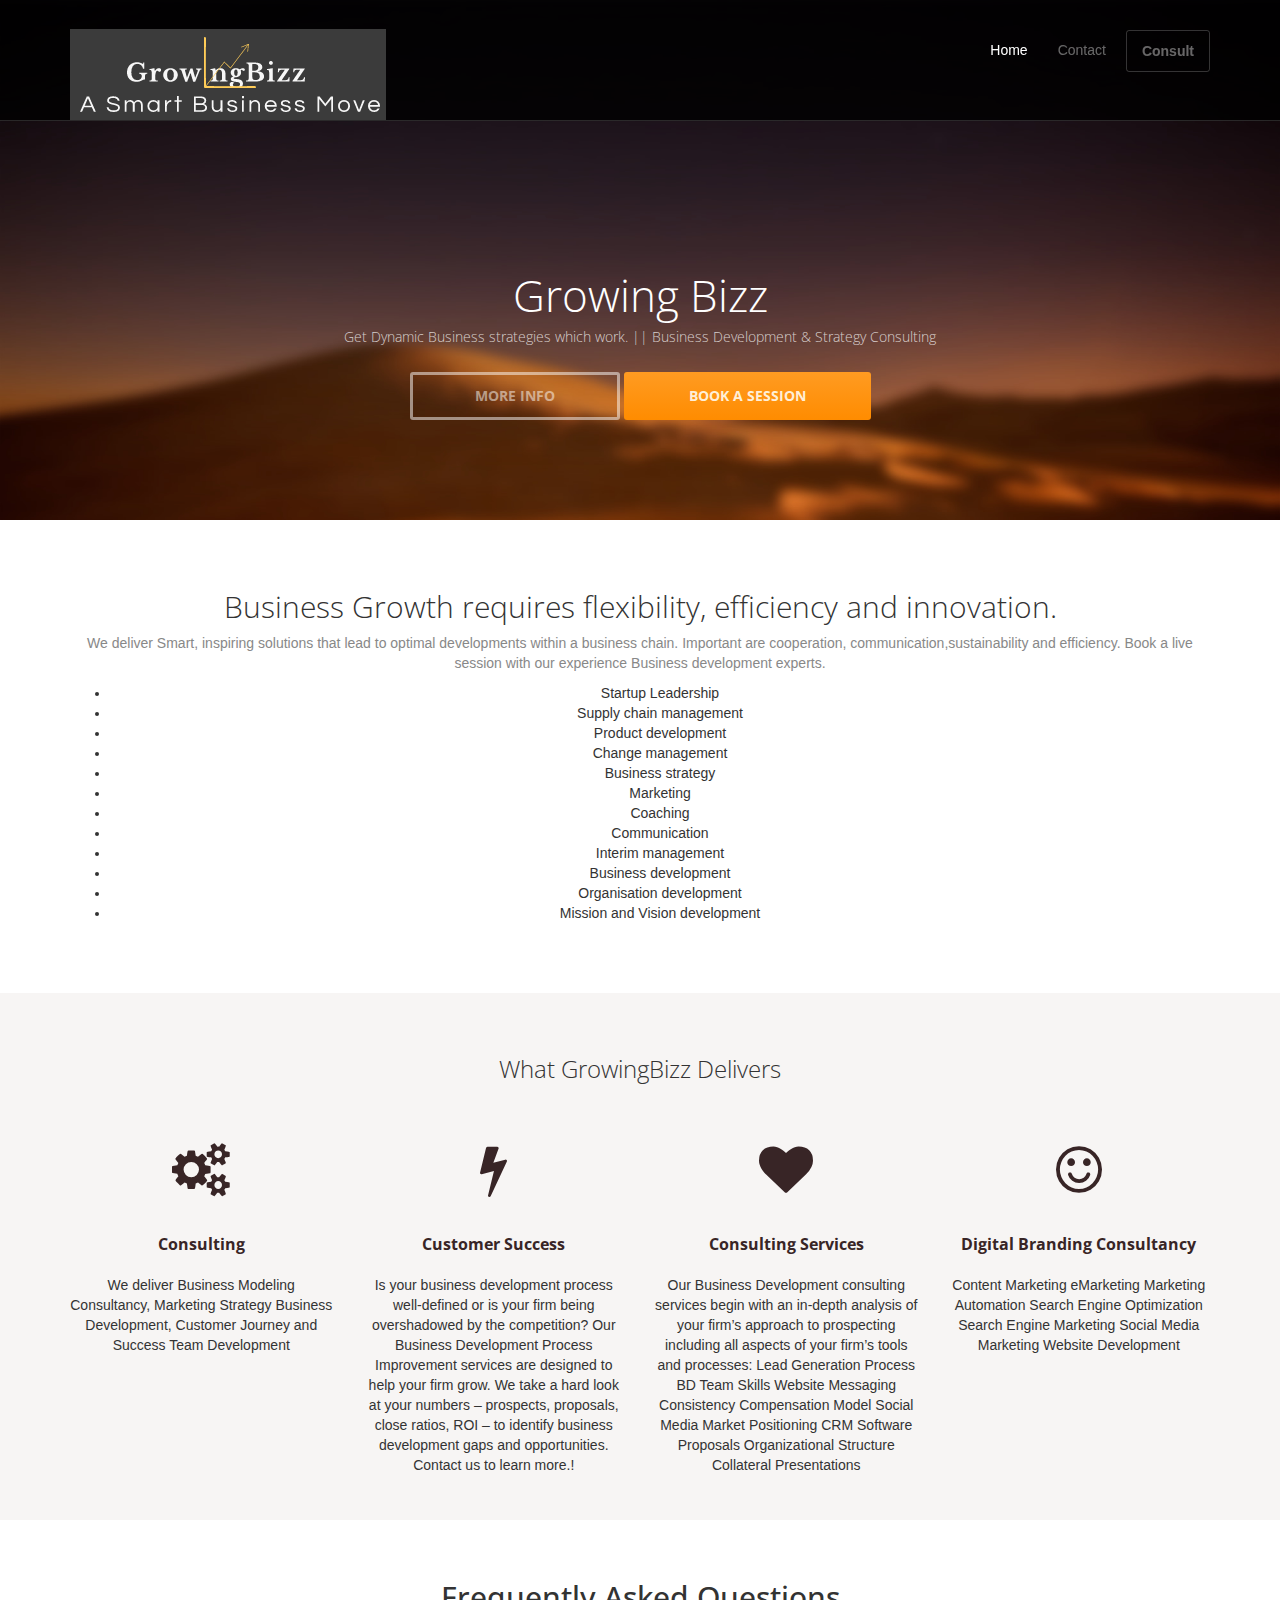
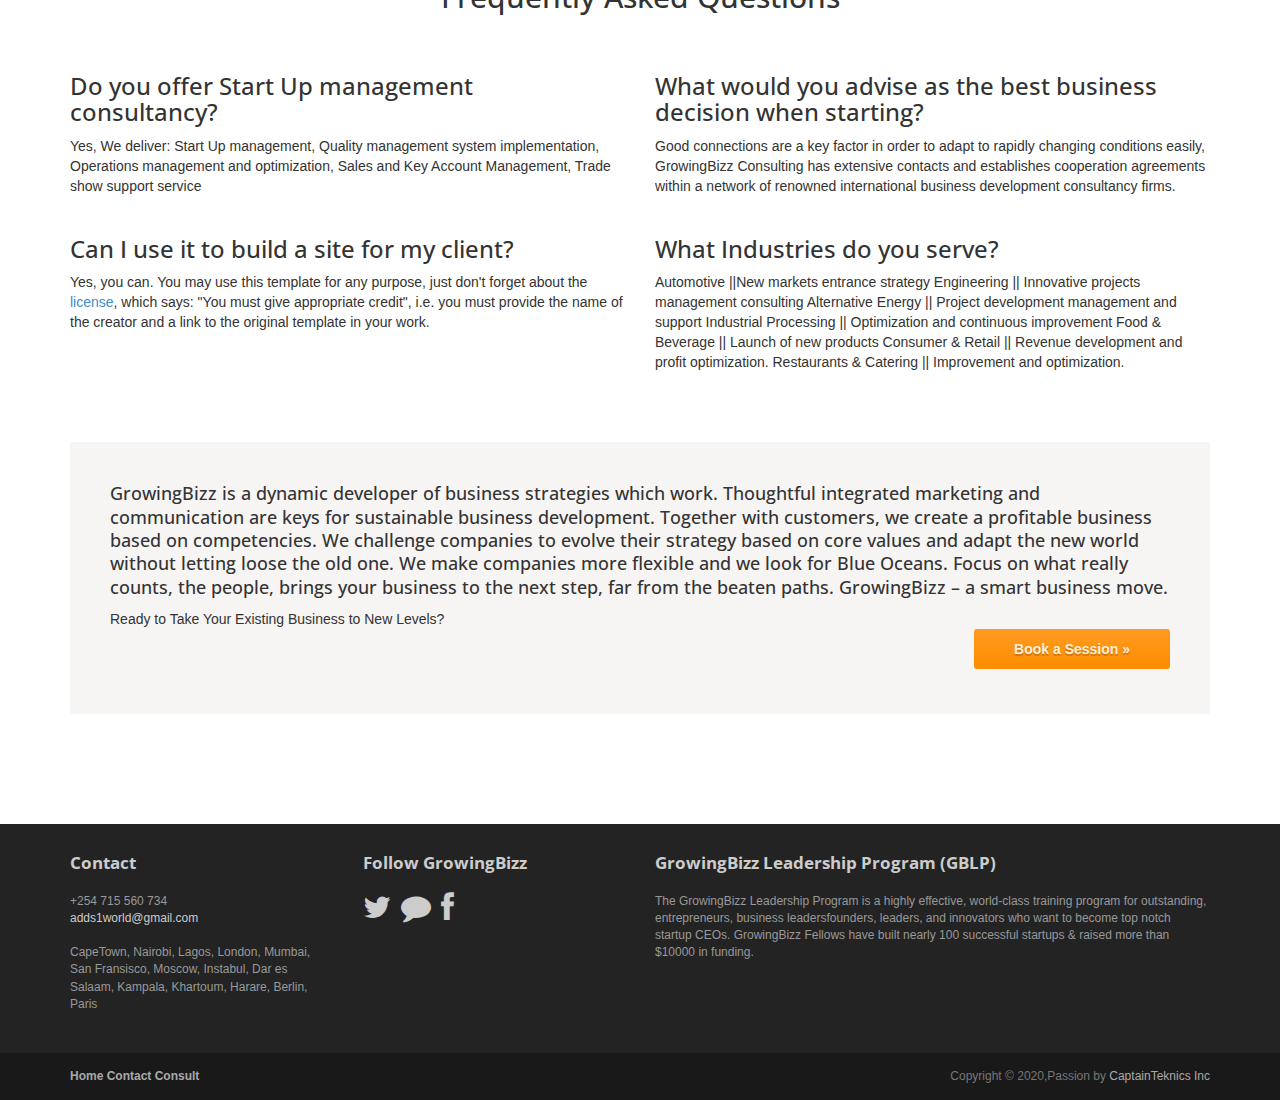
==== commit 4b53567b: "Update index.html" ====
--- a/index.html
+++ b/index.html
@@ -68,8 +68,8 @@
 		<div class="container">
 			<div class="row">
 				<h1 class="lead">Growing Bizz</h1>
-				<p class="tagline">A Smart Buisness Move || Get Dynamic business strategies
-which work.</p>
+				<p class="tagline">Get Dynamic Business strategies
+which work. || Business Development & Strategy Consulting </p>
 				<p><a  href="#about" class="btn btn-default btn-lg" role="button">MORE INFO</a> <a class="btn btn-action btn-lg" role="button" href="https://api.whatsapp.com/send?phone=254715560734&text=I%27m%20interested%20in%20your%20Business%20Developement%20Services%20-Regards%20Entrepreneur" target="_blank">BOOK A SESSION</a></p>
 			</div>
 		</div>
@@ -84,7 +84,7 @@
 			
 We deliver Smart, inspiring solutions that lead to optimal developments within a business chain. Important are cooperation, communication,sustainability and efficiency. Book a live session with our experience Business development experts.
 
-<ol>
+<ul>
  <li>Startup Leadership</li>   
 <li>Supply chain management</li>
 
@@ -99,7 +99,7 @@
 <li>Organisation development</li>
 <li>Mission and Vision development</li>
 
-</ol> 
+</ul> 
 		</p>
 	</div>
 	<!-- /Intro-->
@@ -196,29 +196,21 @@
 			</div>
 			<div class="col-sm-6">
 				<h3>What Industries do you serve?</h3>
-				<p>Automotive
-New markets entrance strategy definition, development and management of Key Accounts. Support in all negotiation phases with customers.
-
-Engineering
-Innovative projects management consulting, market study and research, business development and market entrance strategy definition.
-
-Alternative Energy
-New projects feasibility study and analysis, project development management and support in the initiatives’ start up phase.
-
-Industrial Machinery
-New markets business development, competitors analysis and research of new customers, implementation of innovative technologies.
-
-Industrial Processing
-Optimization and continuous improvement of operational performances and of release and delivery processes of products and services.
-
-Food & Beverage
-Development of new initiatives related to the launch of new products, feasibility study, project management and implementation.
-
-Consumer & Retail
-Consulting and Coaching, areas of improvement identification, operational efficiency increase, revenue development and profit optimization.
-
-Restaurants & Catering
-Quality System development and implementation, review of internal processes, efficiency and effectiveness improvement and optimization.</p>
+				<p>Automotive ||New markets entrance strategy 
+
+
+Engineering || Innovative projects management consulting
+
+Alternative Energy || Project development management and support
+
+
+Industrial Processing || Optimization and continuous improvement 
+
+Food & Beverage || Launch of new products
+
+Consumer & Retail || Revenue development and profit optimization.
+
+Restaurants & Catering || Improvement and optimization.</p>
 			</div>
 		</div> <!-- /row -->
 
@@ -235,7 +227,7 @@
 Focus on what really counts, the people, brings your business
 to the next step, far from the beaten paths.
 
-GrowingBizz – a smart business move.</h4>
+GrowingBizz – a smart business move.</h4>Ready to Take Your Existing Business to New Levels?
      		<p class="text-right"><a class="btn btn-primary btn-large" href="https://api.whatsapp.com/send?phone=254715560734&text=I%27m%20interested%20in%20your%20Business%20Developement%20Services%20-Regards%20Entrepreneur" target="_blank">Book a Session »</a></p>
   		</div>
 
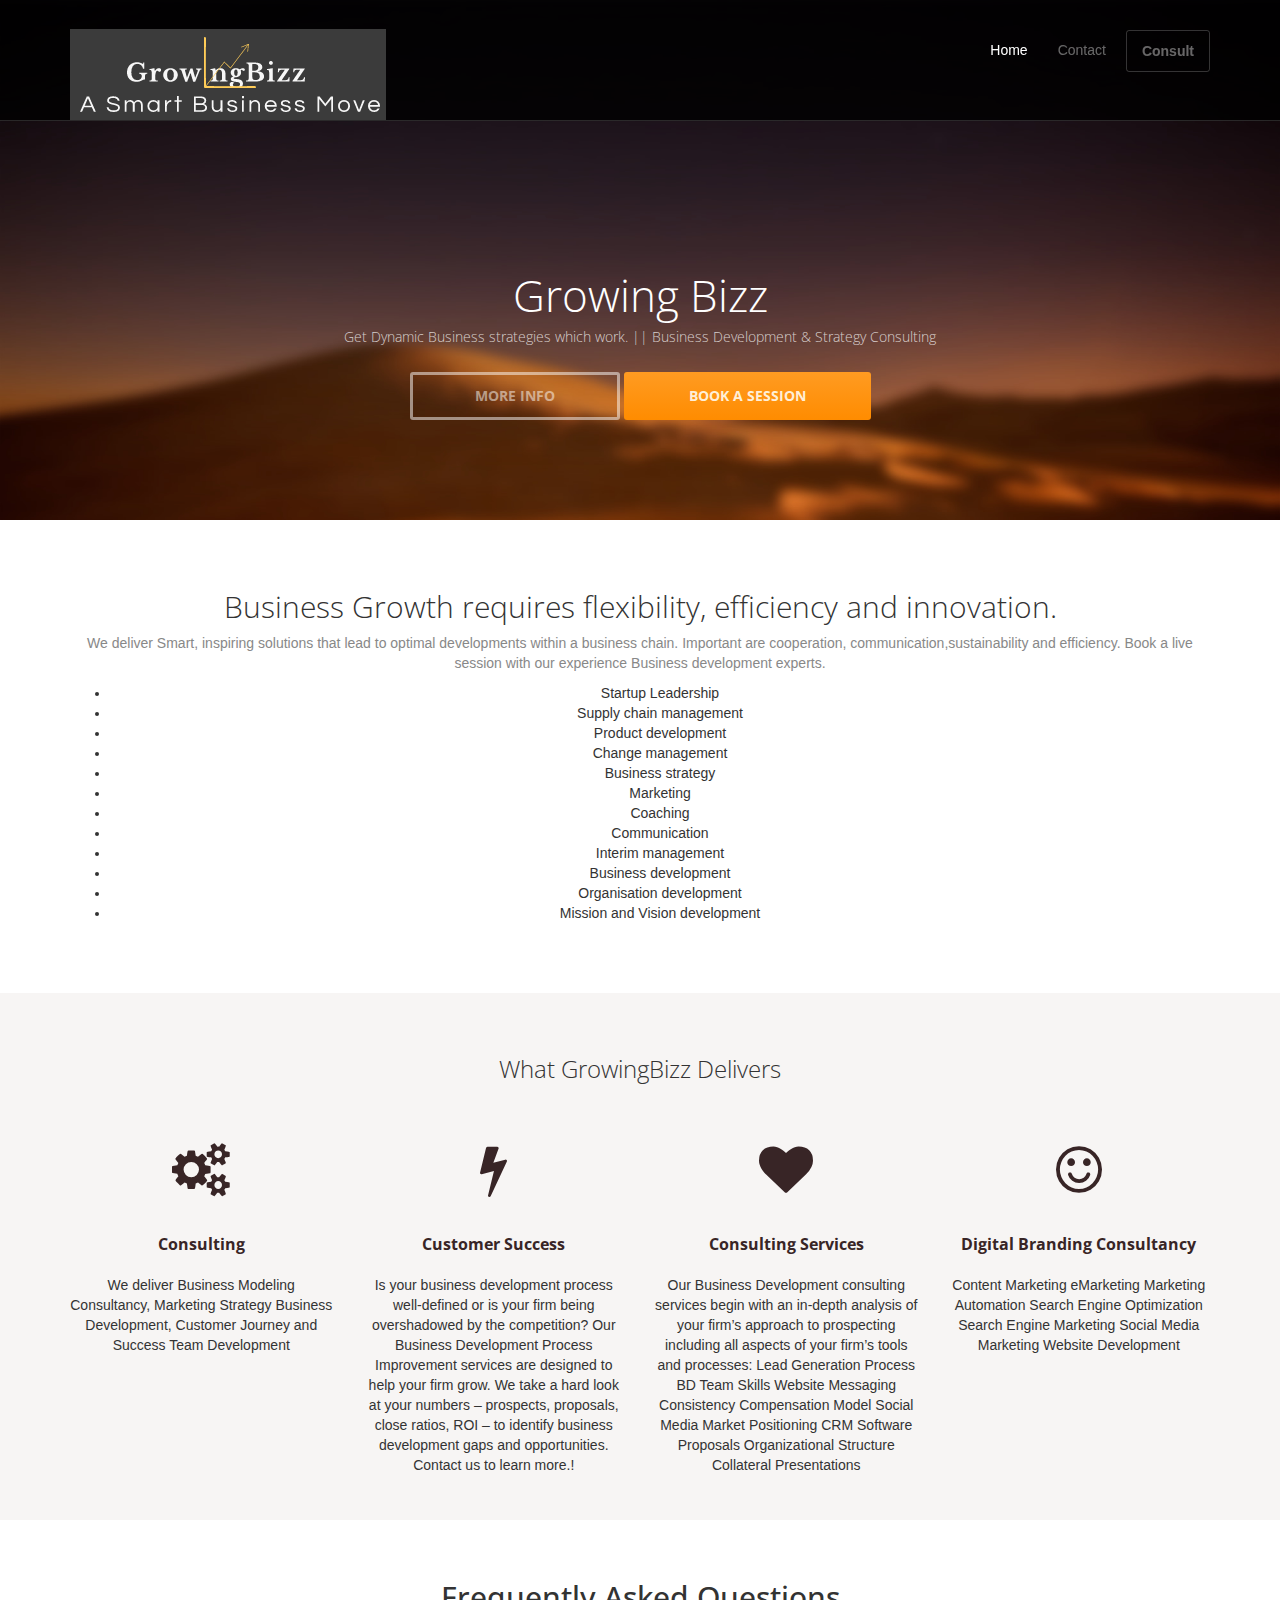
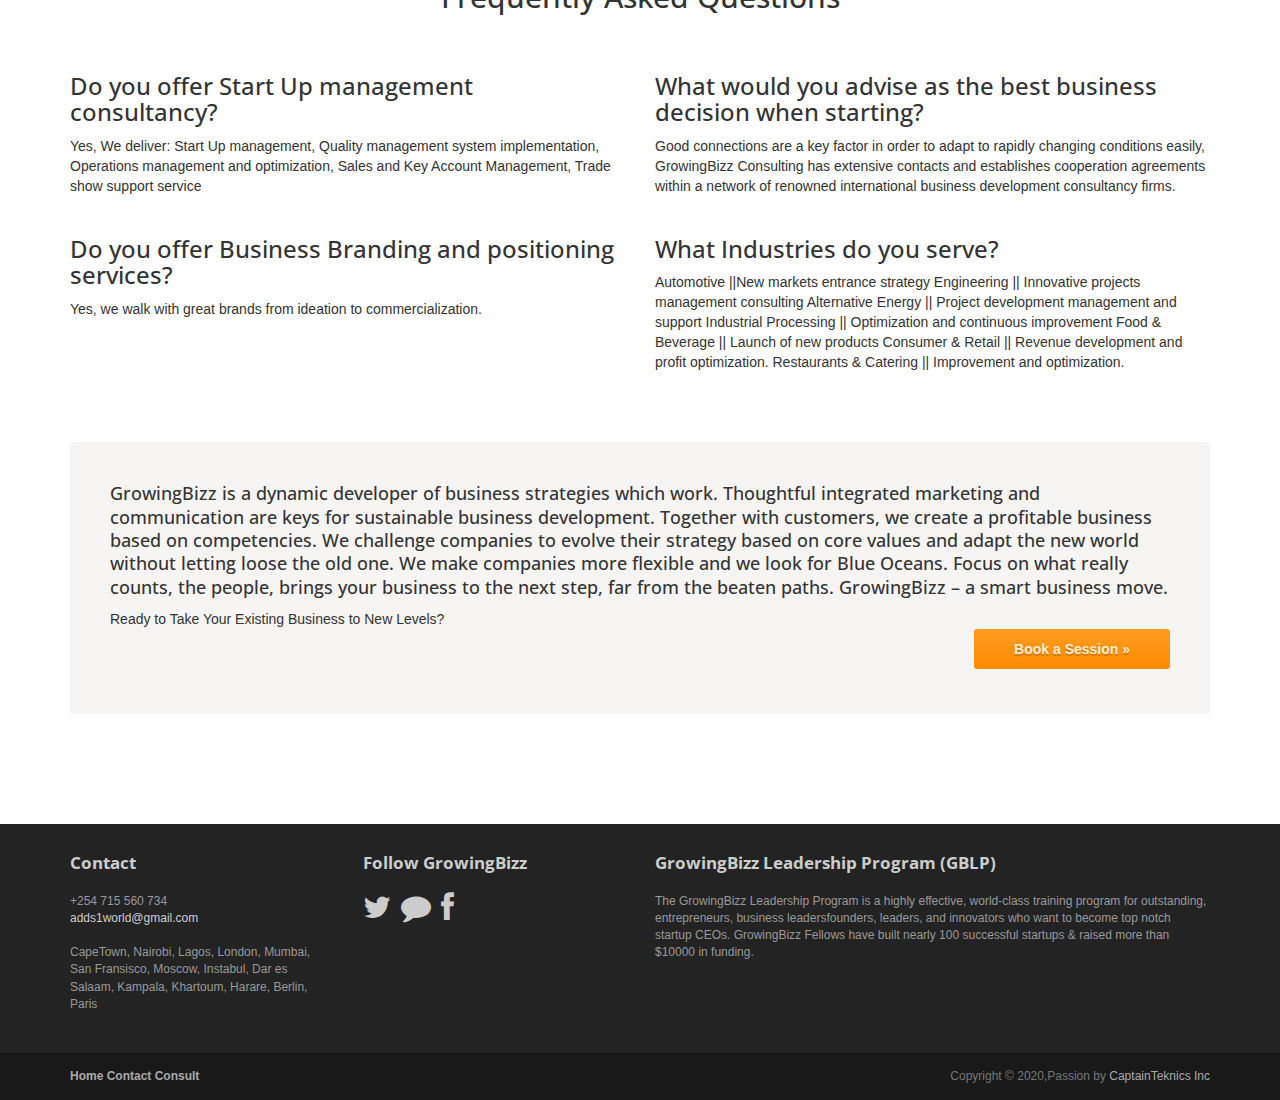
==== commit f105e214: "Update index.html" ====
--- a/index.html
+++ b/index.html
@@ -188,10 +188,9 @@
 
 		<div class="row">
 			<div class="col-sm-6">
-				<h3>Can I use it to build a site for my client?</h3>
+				<h3>Do you offer Business Branding and positioning services?</h3>
 				<p>
-					Yes, you can. You may use this template for any purpose, just don't forget about the <a href="http://creativecommons.org/licenses/by/3.0/">license</a>, 
-					which says: "You must give appropriate credit", i.e. you must provide the name of the creator and a link to the original template in your work. 
+				Yes, we walk with great brands from ideation to commercialization.	
 				</p>
 			</div>
 			<div class="col-sm-6">
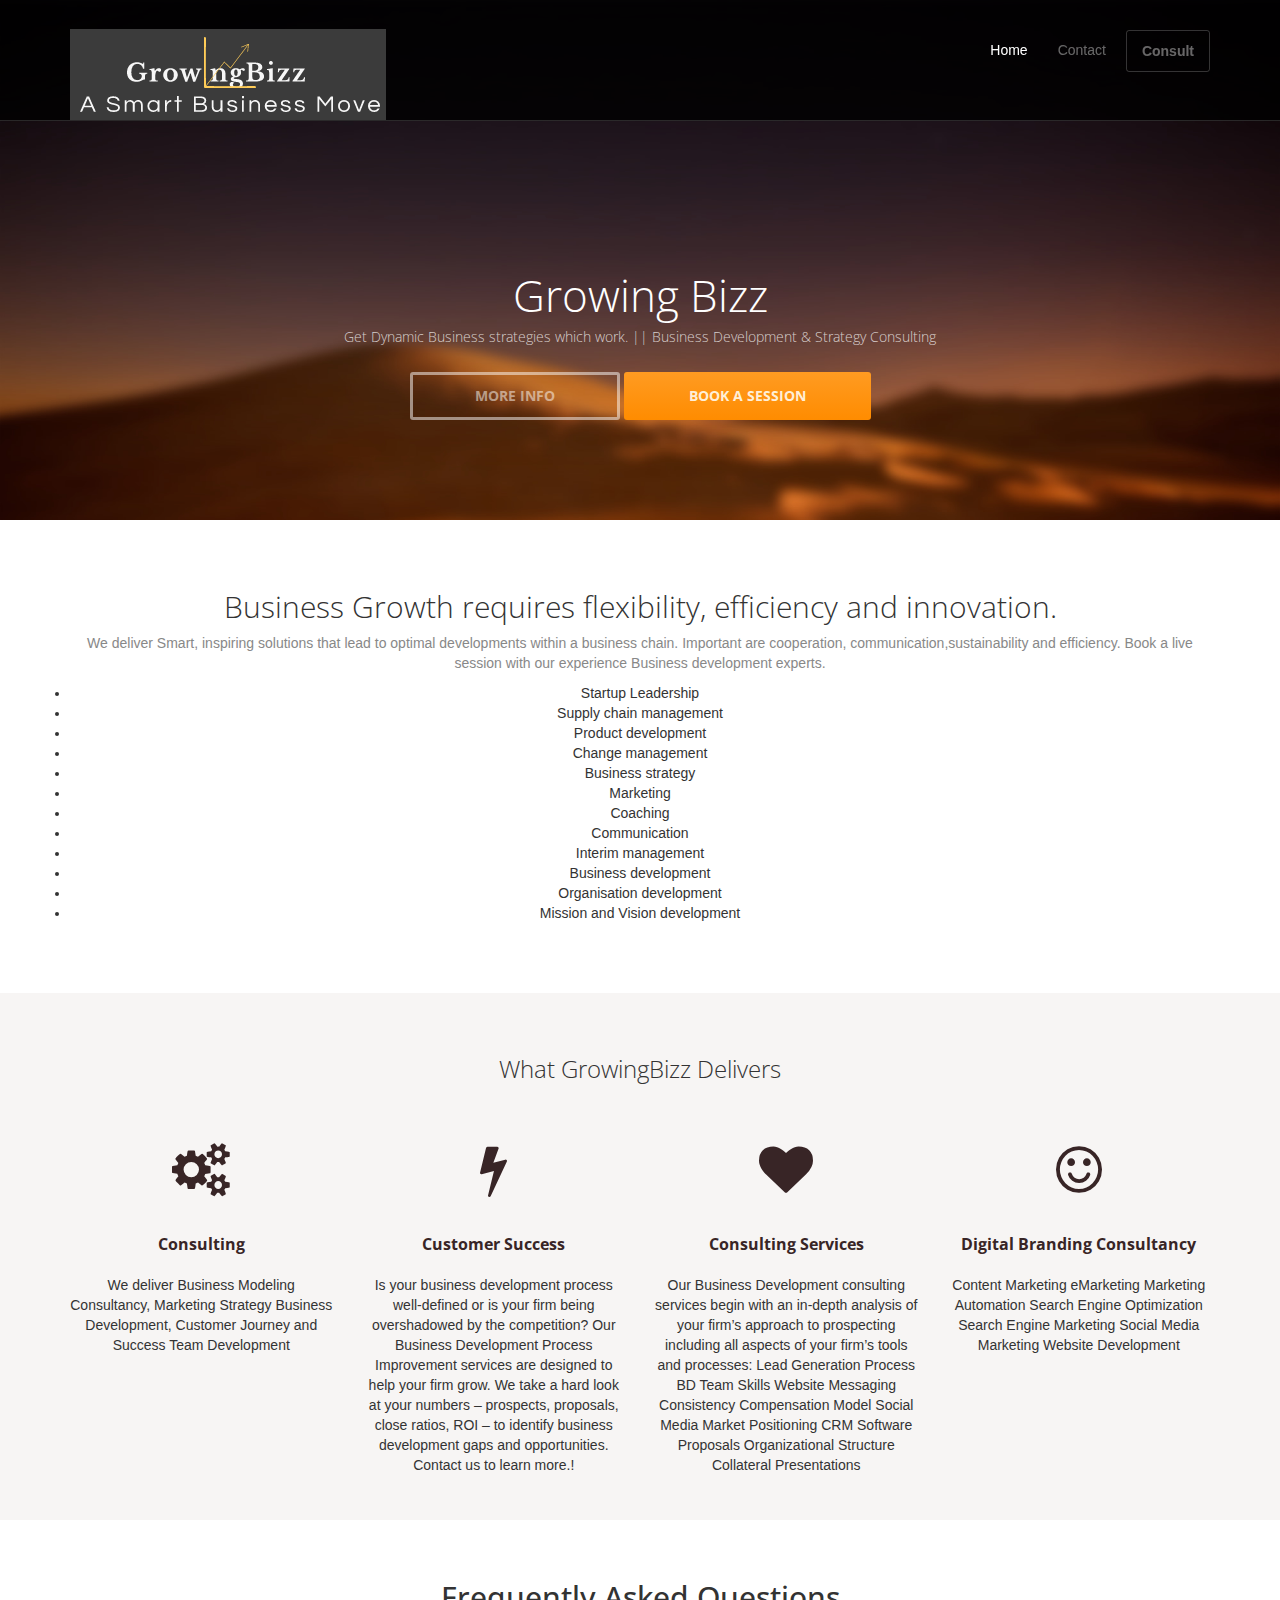
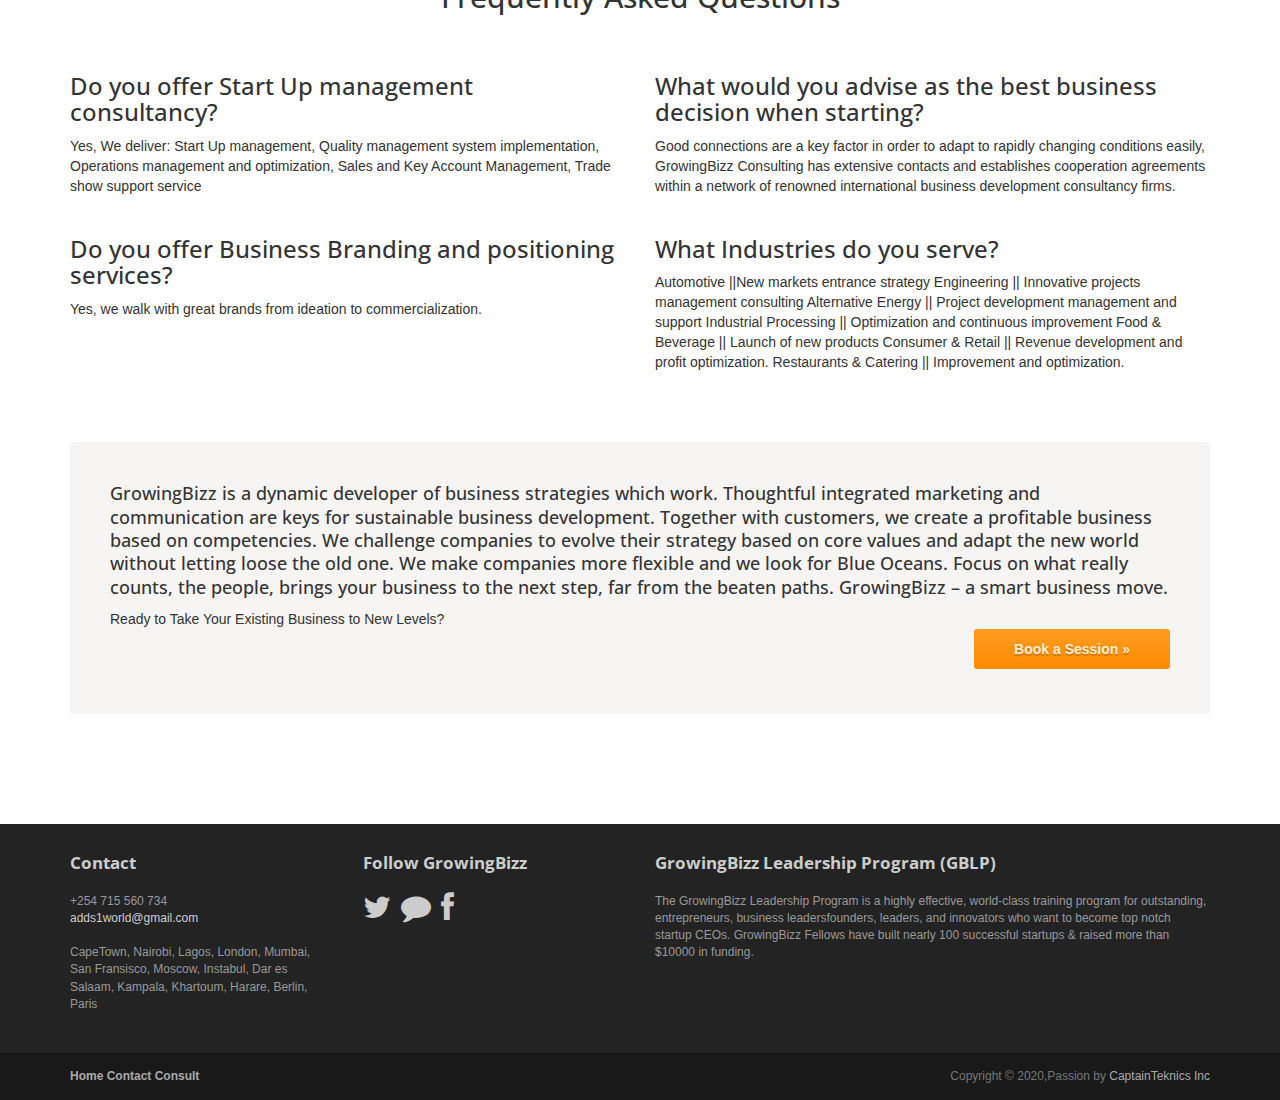
==== commit 9691ddcf: "Update index.html" ====
--- a/index.html
+++ b/index.html
@@ -84,7 +84,7 @@
 			
 We deliver Smart, inspiring solutions that lead to optimal developments within a business chain. Important are cooperation, communication,sustainability and efficiency. Book a live session with our experience Business development experts.
 
-<ul>
+
  <li>Startup Leadership</li>   
 <li>Supply chain management</li>
 
@@ -99,7 +99,7 @@
 <li>Organisation development</li>
 <li>Mission and Vision development</li>
 
-</ul> 
+
 		</p>
 	</div>
 	<!-- /Intro-->
